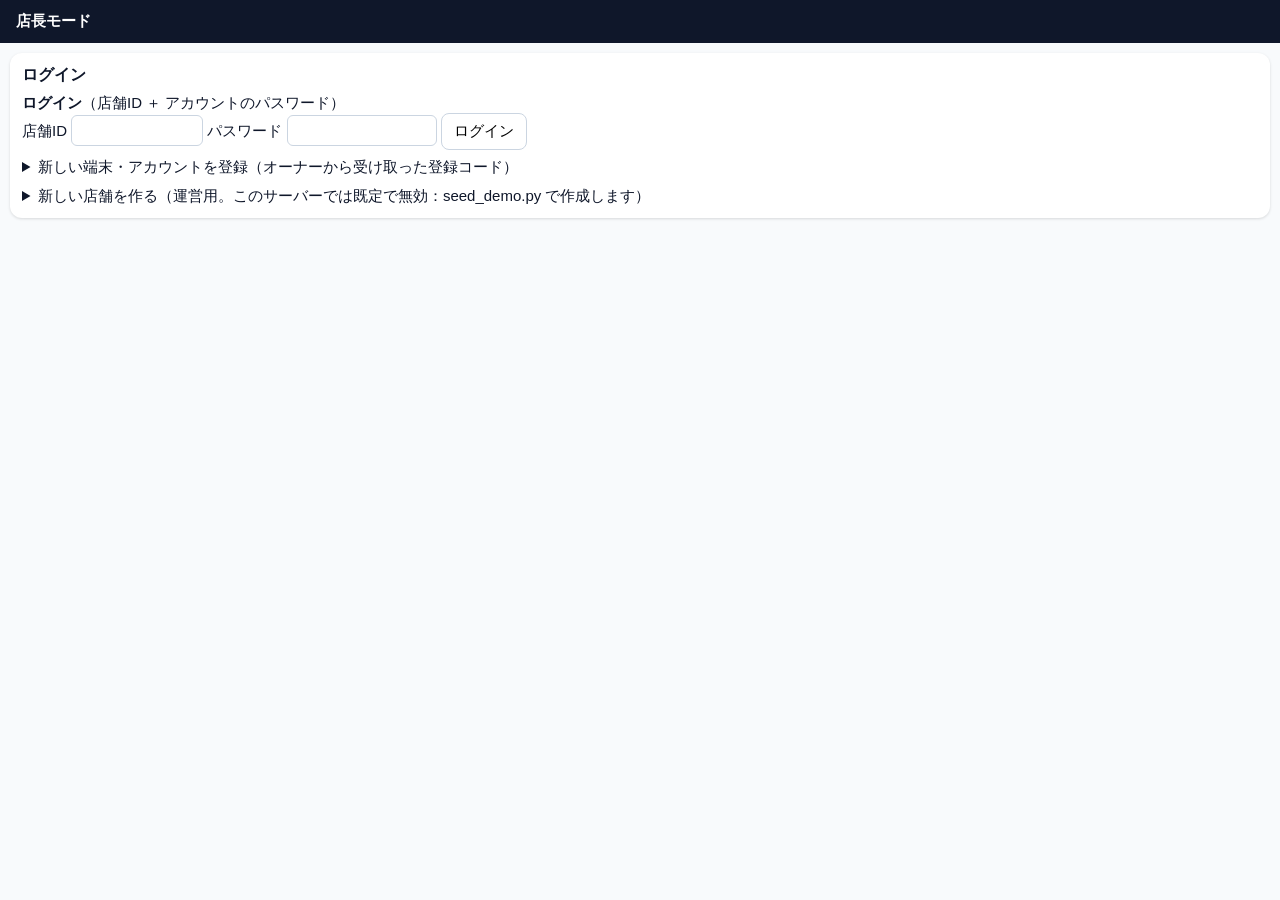
==== static/admin.html @ f58b1db8 "コモレ試作（ダミーデータのみ・Render用起動）" ====
<!doctype html><html lang="ja"><head><meta charset="utf-8"><meta name="viewport" content="width=device-width,initial-scale=1">
<title>店長モード</title>
<style>
body{margin:0;font-family:-apple-system,"Hiragino Sans","Noto Sans JP",sans-serif;background:#f8fafc;color:#0f172a;font-size:15px}
header{background:#0f172a;color:#fff;padding:12px 16px;display:flex;justify-content:space-between;align-items:center}
section{background:#fff;margin:10px;padding:12px;border-radius:12px;box-shadow:0 1px 3px #0002}
h2{font-size:16px;margin:0 0 8px}button{font-size:15px;padding:8px 12px;border-radius:8px;border:1px solid #cbd5e1;background:#fff}
button.pri{background:#16a34a;color:#fff;border:0}button.rec{background:#ef4444;color:#fff;border:0}
input,select,textarea{font-size:15px;padding:6px;border:1px solid #cbd5e1;border-radius:6px;max-width:100%}
table{border-collapse:collapse;width:100%;font-size:13px}td,th{border-bottom:1px solid #e2e8f0;padding:4px;text-align:left;vertical-align:top}
.tabs button{margin:2px}.hide{display:none}.muted{color:#64748b;font-size:12px}#confirm{background:#fef9c3;padding:10px;border-radius:8px;margin-top:8px}
</style></head><body>
<header><b>店長モード</b><span id="who"></span></header>
<section id="login">
  <h2>ログイン</h2><div id="authbox"></div>
  <details style="margin-top:10px"><summary>新しい店舗を作る（運営用。このサーバーでは既定で無効：seed_demo.py で作成します）</summary>
    店名 <input id="nname"> 店舗ID <input id="nslug" placeholder="英小文字" size="10"> 業種 <input id="ncat" size="8"> オーナーのパスワード(8文字以上) <input id="npw" type="password" size="14">
    <button onclick="createStore()">作成</button></details>
  <div id="lmsg" class="muted"></div>
</section>
<div id="app" class="hide">
  <div class="tabs" style="margin:10px"><button onclick="tab('voice')">音声で登録</button><button onclick="tab('data')">店舗情報</button><button onclick="tab('test')">回答テスト</button><button onclick="tab('logs')">会話・未回答</button><button onclick="tab('hist')">変更履歴</button><button onclick="tab('acct')">アカウント・端末（課金）</button><button onclick="tab('usage')">利用状況・上限</button>
    <a id="kiosk" target="_blank" style="margin-left:8px">接客画面を開く</a> <button onclick="logout()">ログアウト</button></div>
  <section id="t-voice"><h2>話して登録・変更</h2>
    <div class="muted">例:「うちは60分3,000円、90分4,500円。営業時間は朝5時まで」</div>
    <button id="vrec" class="pri" onclick="voiceRec()">🎤 話す</button> または <input id="vtext" size="30" placeholder="文字でも可"> <button onclick="voiceText()">送る</button>
    <div id="vtr" class="muted"></div>
    <div id="confirm" class="hide"><div id="ctext"></div><div id="cwarn" style="color:#b45309;font-weight:700;margin-top:6px"></div>
      <div id="cimp" class="hide" style="margin-top:8px;background:#fee2e2;padding:8px;border-radius:8px"><b>重要な変更です</b>（料金・営業時間・削除など）。声の「はい」だけでは保存しません。内容を確認し、パスワードを入力して承認してください。<br>
        パスワード <input id="apw" type="password" size="14" autocomplete="current-password"> <button class="pri" onclick="approve()">承認して保存</button></div>
      <div style="margin-top:8px"><button id="cyes" class="pri" onclick="confirmAns('はい')">はい（保存）</button> <button onclick="confirmAns('いいえ')">いいえ（取り消し）</button> <button id="crec" onclick="confirmVoice()">🎤 声で答える</button></div></div>
    <div id="vres"></div>
  </section>
  <section id="t-data" class="hide"><h2>店舗情報（手入力で修正）</h2><div id="tables"></div></section>
  <section id="t-test" class="hide"><h2>回答テスト（接客と同じ回答ロジック）</h2>
    <input id="tq" size="34" placeholder="90分いくら？"> <button class="pri" onclick="testAsk()">質問</button><div id="tres"></div>
    <h2 style="margin-top:12px">AIが見ている店舗データ</h2><div id="facts" class="muted"></div></section>
  <section id="t-logs" class="hide"><h2>会話ログ</h2><div id="stats"></div><div id="convs"></div></section>
  <section id="t-hist" class="hide"><h2>変更履歴・操作記録</h2><div id="hist"></div><h3 style="font-size:14px;margin-top:12px">操作の監査ログ（追記専用・改ざん検知つき。会話本文・パスワードは記録しません）</h3><div id="audit" class="muted"></div></section>
  <section id="t-usage" class="hide"><h2>API利用状況・上限（費用ガード）</h2><div id="usage"></div></section>
  <section id="t-acct" class="hide"><h2>アカウント・端末の管理（オーナー専用）</h2>
    <div id="bill" style="background:#ecfeff;padding:8px;border-radius:8px"></div>
    <h3 style="font-size:14px">登録コードの発行（1回だけ使える・期限付き）</h3>
    名前メモ <input id="clabel" size="10" placeholder="例: 山田"> 有効 <select id="cttl"><option value="15">15分</option><option value="60">1時間</option><option value="1440" selected>24時間</option></select>
    <button class="pri" onclick="issueCode()">コードを発行</button><div id="newcode"></div>
    <h3 style="font-size:14px">登録済みアカウント（安全管理用。料金とは無関係）</h3><div id="accts"></div>
    <h3 style="font-size:14px">発行した登録コード</h3><div id="codes"></div>
    <h3 style="font-size:14px">操作履歴</h3><div id="aev" class="muted"></div></section>
</div>
<script src="/static/common.js"></script>
<script>
const $ = id => document.getElementById(id); let ST = null, pending = null, opsHash = null;
const COLS = { hours: ['weekday(0=月..6=日)', 'open', 'close', 'closed', 'note'], special_hours: ['date_from', 'date_to', 'open', 'close', 'closed', 'note'], prices: ['name', 'amount_yen', 'note', 'valid_from', 'valid_to', 'weekdays'], menu: ['name', 'price_yen', 'category', 'note'], payments: ['method'], faqs: ['topic', 'answer'] };
const JA = { hours: '曜日別営業時間', special_hours: '臨時休業・特別営業', prices: '料金（期間限定は日付）', menu: 'メニュー', payments: '支払い方法', faqs: 'その他の案内' };
const esc = s => String(s ?? '').replace(/[&<>"]/g, c => ({ '&': '&amp;', '<': '&lt;', '>': '&gt;', '"': '&quot;' }[c]));
function onAuth(j) { if (j.account.role !== 'owner') { SK.post('/api/logout', {}); $('lmsg').innerHTML = `店員アカウントです。店舗情報の変更はオーナーのみ。<a href="/k/${j.store.slug}">接客画面</a>はこの端末でログイン済みなら使えます（再ログインが必要な場合あり）。`; return; } start(j.store, j.account); }
SK.authBox($('authbox'), { onDone: onAuth });
async function createStore() { try { await SK.post('/api/stores', { name: $('nname').value, slug: $('nslug').value.trim(), category: $('ncat').value, owner_password: $('npw').value }); $('lmsg').textContent = '作成しました。店舗IDとパスワードでログインしてください'; } catch (e) { $('lmsg').textContent = e.message; } }
async function logout() { await SK.post('/api/logout', {}); location.reload(); }
function start(s, acct) { ST = s; $('login').classList.add('hide'); $('app').classList.remove('hide'); $('who').textContent = s.name + ' / ' + (acct ? acct.name : ''); $('kiosk').href = '/k/' + s.slug + '?debug=1'; load(); }
function tab(t) { ['voice', 'data', 'test', 'logs', 'hist', 'acct', 'usage'].forEach(x => $('t-' + x).classList.toggle('hide', x !== t)); if (t === 'logs' || t === 'hist') loadLogs(); if (t === 'acct') loadAccts(); if (t === 'usage') loadUsage(); }
const ST_JA = { active: '有効', suspended: '停止中', deleted: '削除済み' }, CS_JA = { unused: '未使用', used: '使用済み', expired: '期限切れ', revoked: '無効化' };
async function loadAccts() {
  const d = await SK.get('/api/admin/accounts'), b = d.plan;
  $('bill').innerHTML = `プラン <b>${b.plan}</b>（会話${b.included_minutes}分/月・店舗共通枠）<br><span class="muted">${esc(b.note)}</span>`;
  $('accts').innerHTML = '<table><tr><th>名前</th><th>種別</th><th>状態</th><th>端末</th><th>ログイン中</th><th>最終操作</th><th>会話数</th><th>操作</th></tr>' + d.accounts.filter(a => a.status !== 'deleted').map(a => `<tr><td>${esc(a.name)}</td><td>${a.role === 'owner' ? 'オーナー' : '店員'}</td><td>${ST_JA[a.status]}${a.needs_rebind ? '（再登録待ち）' : ''}</td><td class="muted">${esc(a.device_label || (a.device_bound ? '登録済' : '—'))}</td><td>${a.online ? '●' : ''}</td><td class="muted">${a.last_seen || ''}</td><td>${a.conversations}</td><td>${a.role === 'owner' ? '' : `${a.status === 'active' ? `<button onclick="ctl(${a.id},'suspend')">停止</button>` : `<button onclick="ctl(${a.id},'resume')">再開</button>`}<button onclick="ctl(${a.id},'kick')">強制ログアウト</button><button onclick="reissue(${a.id})">再発行</button><button onclick="delAcct(${a.id})">削除（失効）</button>`}</td></tr>`).join('') + '</table>';
  $('codes').innerHTML = '<table><tr><th>種別</th><th>メモ</th><th>状態</th><th>期限</th><th></th></tr>' + d.codes.map(c => `<tr><td>${c.kind === 'rebind' ? '再発行' : '新規'}</td><td>${esc(c.label)}</td><td>${CS_JA[c.state]}</td><td class="muted">${c.expires_at}</td><td>${c.state === 'unused' ? `<button onclick="revokeCode(${c.id})">無効化</button>` : ''}</td></tr>`).join('') + '</table><div class="muted">登録コード本体は発行時の1回しか表示されません（DBにはハッシュのみ）。</div>';
  $('aev').innerHTML = d.events.map(e => `${e.ts_iso} #${e.account_id ?? '-'} ${e.event} ${esc(e.detail)}`).join('<br>');
}
function showCode(r) { $('newcode').innerHTML = `<div style="background:#fef9c3;padding:8px;border-radius:8px;margin-top:6px">登録コード <b style="font-size:24px;letter-spacing:3px">${r.code}</b>　有効期限 ${r.expires_at}（1回使うと無効）<br><span class="muted">今しか表示されません。相手に伝えたら閉じてください。相手は「新しい端末・アカウントを登録」に店舗IDとこのコードを入力します。</span></div>`; }
async function issueCode() { try { showCode(await SK.post('/api/admin/codes', { label: $('clabel').value, ttl_min: +$('cttl').value })); loadAccts(); } catch (e) { alert(e.message); } }
async function ctl(id, a) { try { await withReauth(() => SK.post(`/api/admin/accounts/${id}/${a}`, {})); loadAccts(); } catch (e) { alert(e.message); } }
async function delAcct(id) { if (confirm('削除（失効）します。ログインできなくなります。')) ctl(id, 'delete'); }
async function reissue(id) { if (confirm('旧パスワード・旧端末・ログイン中の状態を直ちに無効にして、新しい登録コードを発行します。')) { try { showCode(await withReauth(() => SK.post(`/api/admin/accounts/${id}/reissue`, {}))); loadAccts(); } catch (e) { alert(e.message); } } }
async function revokeCode(id) { await SK.post(`/api/admin/codes/${id}/revoke`, {}); loadAccts(); }
// 再認証（パスワード再入力）が必要な操作は、入力を求めてから自動で再実行する
async function withReauth(fn) {
  try { return await fn(); } catch (e) {
    if (e.code !== 'reauth_required') throw e;
    const pw = prompt('重要な操作です。パスワードを再入力してください（5分間有効）'); if (!pw) throw e;
    await SK.post('/api/admin/reauth', { password: pw }); return await fn();
  }
}
const LV = { L0: ['通常', '#16a34a'], L1: ['警告（80%超）', '#d97706'], L2: ['縮退中（この店舗のAI音声は停止。カード表示のみ）', '#dc2626'], L3: ['全体縮退（AI音声は利用できません）', '#dc2626'] };
const bar = (u, unit = '') => `<div style="background:#e2e8f0;border-radius:6px;height:10px;width:220px;display:inline-block;vertical-align:middle"><div style="background:${u.pct >= 100 ? '#dc2626' : u.pct >= 80 ? '#d97706' : '#16a34a'};height:10px;border-radius:6px;width:${Math.min(100, u.pct || 0)}%"></div></div> ${u.used}${unit} / ${u.cap}${unit}（${u.pct}%）`;
async function loadUsage() {
  const d = await SK.get('/api/admin/usage'), lv = LV[d.level.level], t = d.today, m = d.month;
  $('usage').innerHTML = `<div style="background:${lv[1]};color:#fff;padding:8px;border-radius:8px">状態 ${d.level.level}：${lv[0]}${d.level.until ? '／再開 ' + d.level.until : ''}${d.level.reason ? '（' + esc(d.level.reason) + '）' : ''}</div>
  <h3 style="font-size:14px">今日（${t.resets_at} にリセット）</h3>会話数 ${bar(t.conversations)}<br>会話時間 ${bar(t.minutes, '分')}<br>API原価 ${bar(t.cost_yen, '円')}<br>音声登録の回数 ${bar(t.owner_voice)}
  <h3 style="font-size:14px">今月（${m.resets_at} にリセット）</h3>会話数 ${m.conversations.used}件<br>会話時間 ${bar(m.minutes, '分')}<br>API原価 ${bar(m.cost_yen, '円')}
  <h3 style="font-size:14px">その他</h3>平均応答（サーバー側）${d.avg_latency_ms ?? '—'}ms／直近のAPIエラー率 ${d.error_rate_recent ?? '—'}／今月の未回答 ${d.unanswered_this_month}件
  <h3 style="font-size:14px">直近の警告・上限到達</h3>${d.warnings.length ? d.warnings.map(w => `${w.ts} ${esc(w.event)} ${esc(w.detail)}`).join('<br>') : '（なし）'}
  <div class="muted" style="margin-top:8px">${esc(d.note)} 上限はプランで決まり、アカウントや端末を増やしても増えません。上限の変更は運営のみです。上限に達するとAI音声は止まり、営業時間・料金などの文字表示とスタッフ呼び出しに切り替わります（手入力の登録はいつでも可能）。</div>`;
}
async function load() {
  const d = await SK.get('/api/admin/store');
  $('facts').innerHTML = d.facts.map(f => `[${f.id}] ${esc(f.text)}`).join('<br>');
  window.CONFLICTS = d.conflicts || [];
  $('tables').innerHTML = Object.keys(COLS).map(t => {
    const cols = COLS[t].map(c => c.split('(')[0]);
    return `<h3 style="font-size:14px">${JA[t]}</h3><table><tr>${COLS[t].map(c => `<th>${c}</th>`).join('')}<th>更新日</th><th></th></tr>` +
      d[t].map(r => `<tr>${cols.map(c => `<td><input data-t="${t}" data-id="${r.id}" data-c="${c}" value="${esc(r[c])}" size="8"></td>`).join('')}<td class="muted">${esc(r.updated_at)}</td><td><button onclick="saveRow('${t}',${r.id})">保存</button><button onclick="delRow('${t}',${r.id})">削除</button></td></tr>`).join('') +
      `<tr>${cols.map(c => `<td><input data-t="${t}" data-id="new" data-c="${c}" size="8"></td>`).join('')}<td></td><td><button onclick="saveRow('${t}','new')">追加</button></td></tr></table>`;
  }).join('');
  $('tables').insertAdjacentHTML('afterbegin', CONFLICTS.length ? `<div style="background:#fee2e2;padding:8px;border-radius:8px;margin-bottom:8px"><b>登録内容に食い違いがあります（接客AIはこの項目を案内せず「スタッフにご確認ください」と答えます）</b><br>${CONFLICTS.map(esc).join('<br>')}</div>` : '');
}
function rowVals(t, id) { const v = {}; document.querySelectorAll(`input[data-t="${t}"][data-id="${id}"]`).forEach(i => { let x = i.value.trim(); v[i.dataset.c] = x === '' ? null : (/^(weekday|amount_yen|price_yen|closed)$/.test(i.dataset.c) ? +x : x); }); return v; }
async function saveRow(t, id) { try { const r = await withReauth(() => SK.post('/api/admin/crud', { table: t, action: id === 'new' ? 'add' : 'update', id: id === 'new' ? null : id, values: rowVals(t, id) })); if (r.conflicts && r.conflicts.length) alert('保存しました。ただし次の食い違いがあります（接客では案内されません）:\n' + r.conflicts.join('\n')); load(); } catch (e) { alert(e.message); } }
async function delRow(t, id) { if (!confirm('削除しますか？')) return; try { await withReauth(() => SK.post('/api/admin/crud', { table: t, action: 'delete', id })); load(); } catch (e) { alert(e.message); } }
async function showProposal(j) {
  $('vtr').textContent = '聞き取り: ' + j.transcript + (j.asr ? ` （認識 ${j.asr.ms}ms）` : '') + ` / 合計 ${j.total_ms}ms`;
  $('ctext').textContent = j.confirm_text; $('vres').textContent = j.rejected.length ? '除外: ' + j.rejected.join(' / ') : '';
  pending = j.pending_id; opsHash = j.ops_hash; $('confirm').classList.toggle('hide', !pending); $('cimp').classList.toggle('hide', !j.important); $('apw').value = '';
  $('cwarn').textContent = (j.warnings || []).length ? '⚠ 食い違い: ' + j.warnings.join(' / ') : '';
  if (pending) await SK.playPcmStream('/api/admin/say', { pending_id: pending });
}
async function voiceRec() { $('vrec').className = 'rec'; $('vrec').textContent = '聞いています（タップで終了）'; $('vrec').onclick = () => SK.stopRec(); const r = await SK.record({ maxMs: 30000, silenceMs: 1500 }); $('vrec').className = 'pri'; $('vrec').textContent = '🎤 話す'; $('vrec').onclick = voiceRec; $('vtr').textContent = '解析中…'; try { showProposal(await SK.post('/api/admin/voice', { audio_b64: r.b64, mime: r.mime })); } catch (e) { $('vtr').textContent = e.message; } }
async function voiceText() { SK.ensureCtx(); $('vtr').textContent = '解析中…'; try { showProposal(await SK.post('/api/admin/voice', { text: $('vtext').value })); } catch (e) { $('vtr').textContent = e.message; } }
async function finish(j) { $('vres').textContent = `${j.message}` + (j.transcript ? `（返答: ${j.transcript}）` : ''); if (j.result !== 'reask' && j.result !== 'needs_screen_approval') { $('confirm').classList.add('hide'); pending = null; load(); } await SK.playPcmStream('/api/admin/say', { fixed: j.message }).catch(() => {}); }
async function approve() { if (!pending) return; try { finish(await SK.post('/api/admin/approve', { pending_id: pending, ops_hash: opsHash, password: $('apw').value })); } catch (e) { $('vres').textContent = e.message; } }
async function confirmAns(t) { if (!pending) return; finish(await SK.post('/api/admin/confirm', { pending_id: pending, text: t })); }
async function confirmVoice() { const r = await SK.record({ maxMs: 6000 }); finish(await SK.post('/api/admin/confirm', { pending_id: pending, audio_b64: r.b64, mime: r.mime })); }
async function testAsk() { const j = await SK.post('/api/admin/test_ask', { text: $('tq').value }); if (j.degraded) { $('tres').innerHTML = `<b>縮退中：${esc(j.message)}</b>`; return; }
  $('tres').innerHTML = `<b>${esc(j.answer)}</b> <span class="muted">${j.status} ${esc(j.reason)} 根拠:${j.fact_ids.join(',')} LLM ${j.timings.llm_ms}ms $${j.cost_usd.toFixed(6)}</span>`; }
async function loadLogs() {
  const d = await SK.get('/api/admin/logs');
  $('stats').innerHTML = `接客 ${d.stats.n || 0}件 / 未回答 ${d.stats.unanswered || 0}件 / API原価 $${(d.stats.cost || 0).toFixed(5)} / スタッフ呼び出し ${d.stats.staff_calls || 0}件`;
  $('convs').innerHTML = '<table><tr><th>日時</th><th>種別</th><th>未回答の質問（個人情報除去済・30日で自動消去）</th><th>状態</th><th>遅延</th></tr>' + d.conversations.map(c => { const t = JSON.parse(c.timings_json || '{}'); return `<tr style="${c.status.startsWith('answered') ? '' : 'background:#fee2e2'}"><td>${c.ts}</td><td>${c.mode}</td><td>${esc(c.question)}</td><td>${esc(c.status)}</td><td>${t.first_audio_ms || t.server_ask_ms || ''}ms</td></tr>`; }).join('') + '</table>';
  $('hist').innerHTML = '<table><tr><th>日時</th><th>経路</th><th>操作</th><th>前</th><th>後</th></tr>' + d.history.map(h => `<tr><td>${h.ts}</td><td>${h.source}</td><td>${h.table_name} ${h.action}</td><td class="muted">${esc(h.before_json)}</td><td class="muted">${esc(h.after_json)}</td></tr>`).join('') + '</table>';
  const a = await SK.get('/api/admin/audit'); $('audit').innerHTML = `連鎖検証: ${a.chain_ok ? '正常' : '<b style="color:#dc2626">異常（改ざんの疑い）</b>'}<br>` + a.events.map(e => `${e.ts} #${e.account_id ?? '-'} ${esc(e.event)} ${esc(e.detail)}`).join('<br>');
}
SK.get('/api/me').then(j => j.account.role === 'owner' && start(j.store, j.account)).catch(() => {});
</script></body></html>
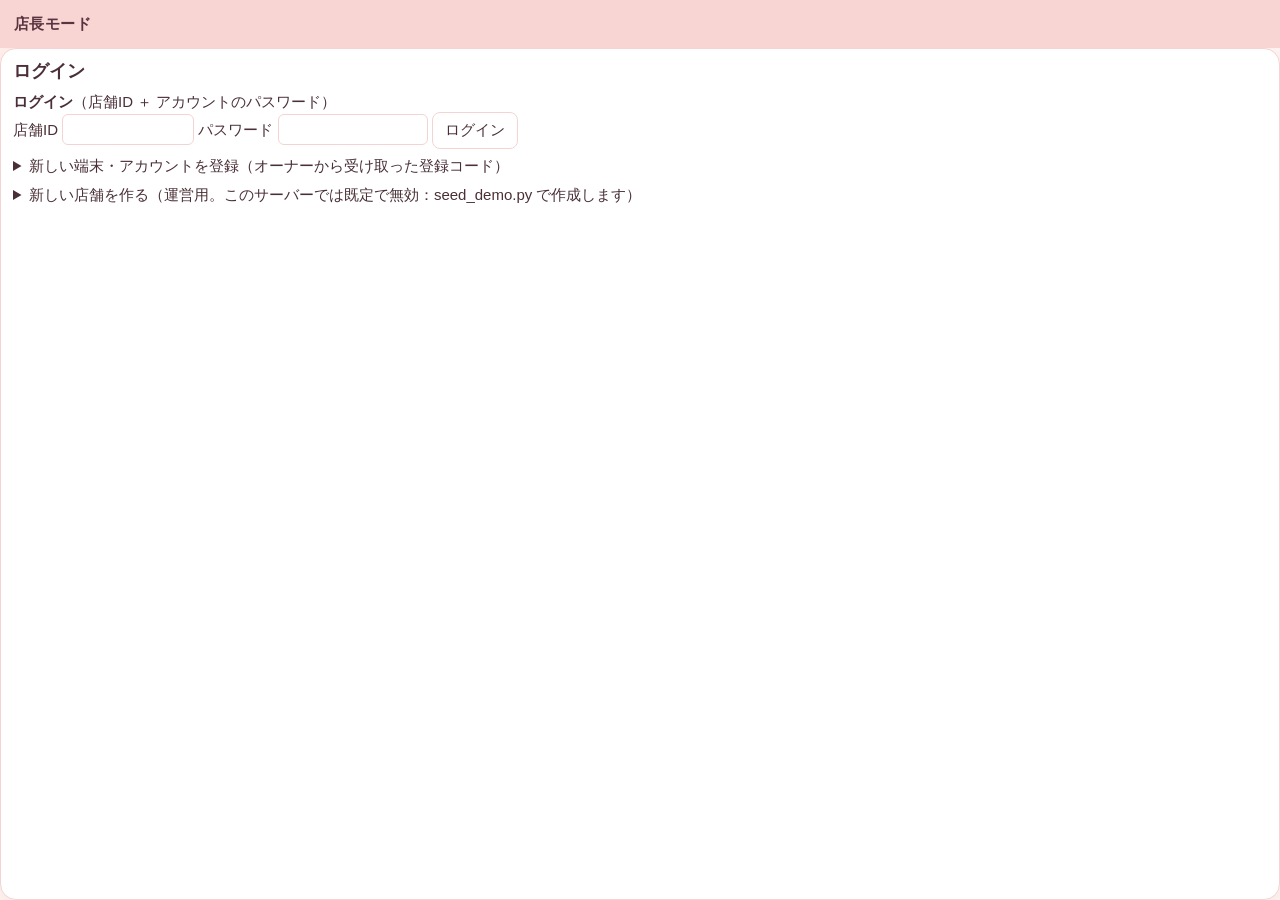
==== commit 3b27b33b: "見た目: 桜ミルクティー・ミントクリーム・ダークローズの3テーマを店ごとに選べるようにする。接客と管理を共通の1画面レイアウトにし、終了画面は短い一文と「最初からはじめる」のまま。" ====
--- a/static/admin.html
+++ b/static/admin.html
@@ -1,16 +1,8 @@
-<!doctype html><html lang="ja"><head><meta charset="utf-8"><meta name="viewport" content="width=device-width,initial-scale=1">
+<!doctype html><html lang="ja" data-theme="sakura"><head><meta charset="utf-8"><meta name="viewport" content="width=device-width,initial-scale=1">
 <title>店長モード</title>
-<style>
-body{margin:0;font-family:-apple-system,"Hiragino Sans","Noto Sans JP",sans-serif;background:#f8fafc;color:#0f172a;font-size:15px}
-header{background:#0f172a;color:#fff;padding:12px 16px;display:flex;justify-content:space-between;align-items:center}
-section{background:#fff;margin:10px;padding:12px;border-radius:12px;box-shadow:0 1px 3px #0002}
-h2{font-size:16px;margin:0 0 8px}button{font-size:15px;padding:8px 12px;border-radius:8px;border:1px solid #cbd5e1;background:#fff}
-button.pri{background:#16a34a;color:#fff;border:0}button.rec{background:#ef4444;color:#fff;border:0}
-input,select,textarea{font-size:15px;padding:6px;border:1px solid #cbd5e1;border-radius:6px;max-width:100%}
-table{border-collapse:collapse;width:100%;font-size:13px}td,th{border-bottom:1px solid #e2e8f0;padding:4px;text-align:left;vertical-align:top}
-.tabs button{margin:2px}.hide{display:none}.muted{color:#64748b;font-size:12px}#confirm{background:#fef9c3;padding:10px;border-radius:8px;margin-top:8px}
-</style></head><body>
-<header><b>店長モード</b><span id="who"></span></header>
+<link rel="stylesheet" href="/static/themes.css">
+<link rel="stylesheet" href="/static/layout.css"></head><body>
+<header class="a-header"><b>店長モード</b><span id="who" class="who"></span></header>
 <section id="login">
   <h2>ログイン</h2><div id="authbox"></div>
   <details style="margin-top:10px"><summary>新しい店舗を作る（運営用。このサーバーでは既定で無効：seed_demo.py で作成します）</summary>
@@ -19,9 +11,29 @@
   <div id="lmsg" class="muted"></div>
 </section>
 <div id="app" class="hide">
-  <div class="tabs" style="margin:10px"><button onclick="tab('voice')">音声で登録</button><button onclick="tab('data')">店舗情報</button><button onclick="tab('test')">回答テスト</button><button onclick="tab('logs')">会話・未回答</button><button onclick="tab('hist')">変更履歴</button><button onclick="tab('acct')">アカウント・端末（課金）</button><button onclick="tab('usage')">利用状況・上限</button>
-    <a id="kiosk" target="_blank" style="margin-left:8px">接客画面を開く</a> <button onclick="logout()">ログアウト</button></div>
-  <section id="t-voice"><h2>話して登録・変更</h2>
+  <div class="a-body">
+  <section id="t-q"><div id="growth"></div></section>
+  <section id="t-q2"><h2>お客様の質問 <span class="muted" id="qupd"></span></h2>
+    <div class="muted">同じ内容の質問はまとめて件数で表示します。全部を確認する必要はありません。「未回答」と「要確認」だけ見てください（5秒ごとに自動更新）。</div>
+    <div class="qtabs" style="margin:8px 0"><button data-s="unanswered" onclick="qtab('unanswered')">未回答 <span id="c-unanswered">0</span></button><button data-s="review" onclick="qtab('review')">要確認 <span id="c-review">0</span></button><button data-s="answered" onclick="qtab('answered')">回答済み <span id="c-answered">0</span></button></div>
+    <div id="qhelp" class="muted"></div><div id="qlist"></div></section>
+  <section id="t-cards" class="hide"><h2>確認カード（承認するまでお客様への回答には使いません）</h2>
+    <div class="pager" id="pager" style="display:none"><button type="button" class="navbtn" onclick="cardNav(-1)">前</button><span class="pos" id="cardpos">1/1</span><button type="button" class="navbtn" onclick="cardNav(1)">次</button></div>
+    <details style="margin-bottom:8px"><summary><b>カードを作る（文字・区分・写真）</b></summary>
+    <div style="margin-bottom:8px">変更を伝える（例:「今日からハイボール700円」「12月1日から日曜も営業 18時〜23時」）<br>
+      <input id="chg" size="34" placeholder="文字で入力、または🎤"> <button id="chgmic" onclick="stt($('chg'), this)">🎤</button> <button class="pri" onclick="sendChange()">カードを作る</button>
+      <div class="muted">🎤 はブラウザ標準の音声入力（無料）です。話した内容は文字になって入力欄に入り、送る前に直せます。</div><div id="chgmsg" class="muted"></div></div>
+    <details style="margin-bottom:8px"><summary><b>料金の区分（二重価格）を追加・編集</b></summary>
+      <div class="muted">例：予約経路で料金が違う店。区分があると、料金を聞かれたときにAIが先に「どちらでのご予約ですか？」と1回だけ聞き返します。区分ごとの料金は「変更を伝える」欄で（例:「Klook経由のテーブル席Aプランは4,500円」）。</div>
+      区分名 <input id="tiername" size="16" placeholder="Japan Ticket/Klook"> お客様の言い方 <input id="tieral" size="22" placeholder="klook, ジャパンチケット"> <button class="pri" onclick="proposeTier()">確認カードを作る</button>
+      <div id="tiers" class="muted"></div></details>
+    <details style="margin-bottom:8px" id="photobox"><summary><b>📷 写真から取り込む（メニュー表・料金表・貼り紙）</b></summary>
+      <div class="muted">写真の文字をAIが読み取り、全部の項目を確認カードにします。<b>承認するまでお客様への回答には使いません。</b>営業時間・営業日・支払い方法は1件ずつ「要確認」になります。写真そのものは保存しません。</div>
+      <input type="file" id="photo" accept="image/*" capture="environment"> <button class="pri" onclick="sendPhoto()">読み取ってカードを作る</button>
+      <div id="photomsg" class="muted"></div></details>
+    </details>
+    <div id="cardlist"></div><h3 style="font-size:14px">開始日を待っている変更</h3><div id="schedlist" class="muted"></div></section>
+  <section id="t-voice" class="hide"><h2>話して登録・変更</h2>
     <div class="muted">例:「うちは60分3,000円、90分4,500円。営業時間は朝5時まで」</div>
     <button id="vrec" class="pri" onclick="voiceRec()">🎤 話す</button> または <input id="vtext" size="30" placeholder="文字でも可"> <button onclick="voiceText()">送る</button>
     <div id="vtr" class="muted"></div>
@@ -46,19 +58,75 @@
     <h3 style="font-size:14px">登録済みアカウント（安全管理用。料金とは無関係）</h3><div id="accts"></div>
     <h3 style="font-size:14px">発行した登録コード</h3><div id="codes"></div>
     <h3 style="font-size:14px">操作履歴</h3><div id="aev" class="muted"></div></section>
+  <section id="t-more" class="hide">
+    <h2>画面のテーマ</h2>
+    <div class="muted" style="margin-bottom:8px">このお店の接客画面と管理画面に使います。店ごとに保存されます（既定は桜ミルクティー）。</div>
+    <div id="theme-list"></div>
+    <div id="thememsg" class="muted"></div>
+    <div class="more-links">
+      <button type="button" onclick="tab('voice')">音声で登録</button>
+      <button type="button" onclick="tab('test')">回答テスト</button>
+      <button type="button" onclick="tab('logs')">会話・未回答</button>
+      <button type="button" onclick="tab('hist')">変更履歴</button>
+      <button type="button" onclick="tab('acct')">アカウント・端末</button>
+      <button type="button" onclick="tab('usage')">利用状況・上限</button>
+      <a id="kiosk" target="_blank">接客画面を開く</a>
+      <button type="button" onclick="logout()">ログアウト</button>
+    </div>
+  </section>
+  </div>
+  <nav class="tabbar">
+    <button type="button" class="tab on" data-t="home" onclick="tab('home')"><span class="ico">⌂</span>ホーム</button>
+    <button type="button" class="tab" data-t="cards" onclick="tab('cards')"><span class="ico">☑</span>確認<span id="ncards" class="cnt">0</span></button>
+    <button type="button" class="tab" data-t="q" onclick="tab('q')"><span class="ico">?</span>質問</button>
+    <button type="button" class="tab" data-t="data" onclick="tab('data')"><span class="ico">店</span>お店</button>
+    <button type="button" class="tab" data-t="more" onclick="tab('more')"><span class="ico">…</span>その他</button>
+  </nav>
 </div>
 <script src="/static/common.js"></script>
 <script>
 const $ = id => document.getElementById(id); let ST = null, pending = null, opsHash = null;
-const COLS = { hours: ['weekday(0=月..6=日)', 'open', 'close', 'closed', 'note'], special_hours: ['date_from', 'date_to', 'open', 'close', 'closed', 'note'], prices: ['name', 'amount_yen', 'note', 'valid_from', 'valid_to', 'weekdays'], menu: ['name', 'price_yen', 'category', 'note'], payments: ['method'], faqs: ['topic', 'answer'] };
-const JA = { hours: '曜日別営業時間', special_hours: '臨時休業・特別営業', prices: '料金（期間限定は日付）', menu: 'メニュー', payments: '支払い方法', faqs: 'その他の案内' };
+const COLS = { hours: ['weekday(0=月..6=日)', 'open', 'close', 'closed', 'note', 'open2(2枠目の開店)', 'close2(2枠目の閉店)'], special_hours: ['date_from', 'date_to', 'open', 'close', 'closed', 'note'], prices: ['name', 'amount_yen', 'note', 'valid_from', 'valid_to', 'weekdays', 'tier(料金の区分。空＝全区分共通)'], menu: ['name', 'price_yen', 'category', 'note'], payments: ['method'], faqs: ['topic', 'answer'], profile: ['slot(一人客/女性一人/デート/子連れ/団体/誕生日・記念日/おすすめ/混む時間/外国語対応)', 'answer'], price_tiers: ['name', 'aliases(お客様の言い方。カンマ区切り)'] };
+const JA = { hours: '曜日別営業時間', special_hours: '臨時休業・特別営業', prices: '料金（期間限定は日付）', menu: 'メニュー', payments: '支払い方法', faqs: 'その他の案内', profile: '店のキャラ（一人客・デート・おすすめ等）', price_tiers: '料金の区分（二重価格：例 予約経路 Japan Ticket/Klook とそれ以外）' };
 const esc = s => String(s ?? '').replace(/[&<>"]/g, c => ({ '&': '&amp;', '<': '&lt;', '>': '&gt;', '"': '&quot;' }[c]));
 function onAuth(j) { if (j.account.role !== 'owner') { SK.post('/api/logout', {}); $('lmsg').innerHTML = `店員アカウントです。店舗情報の変更はオーナーのみ。<a href="/k/${j.store.slug}">接客画面</a>はこの端末でログイン済みなら使えます（再ログインが必要な場合あり）。`; return; } start(j.store, j.account); }
 SK.authBox($('authbox'), { onDone: onAuth });
 async function createStore() { try { await SK.post('/api/stores', { name: $('nname').value, slug: $('nslug').value.trim(), category: $('ncat').value, owner_password: $('npw').value }); $('lmsg').textContent = '作成しました。店舗IDとパスワードでログインしてください'; } catch (e) { $('lmsg').textContent = e.message; } }
 async function logout() { await SK.post('/api/logout', {}); location.reload(); }
-function start(s, acct) { ST = s; $('login').classList.add('hide'); $('app').classList.remove('hide'); $('who').textContent = s.name + ' / ' + (acct ? acct.name : ''); $('kiosk').href = '/k/' + s.slug + '?debug=1'; load(); }
-function tab(t) { ['voice', 'data', 'test', 'logs', 'hist', 'acct', 'usage'].forEach(x => $('t-' + x).classList.toggle('hide', x !== t)); if (t === 'logs' || t === 'hist') loadLogs(); if (t === 'acct') loadAccts(); if (t === 'usage') loadUsage(); }
+function applyTheme(th) { document.documentElement.dataset.theme = (th === 'mint' || th === 'dark') ? th : 'sakura'; }
+const THEME_META = {
+  sakura: { name: '桜ミルクティー', desc: '淡い桜色とクリーム', bg: '#FFF5F2', ac: '#E07A8A' },
+  mint: { name: 'ミントクリーム', desc: 'ミントと水色のパステル', bg: '#F2FAF7', ac: '#5AA896' },
+  dark: { name: 'ダークローズ', desc: 'チャコールにローズを差し色', bg: '#141014', ac: '#E07A8A' }
+};
+function renderThemePicker(cur) {
+  cur = THEME_META[cur] ? cur : 'sakura';
+  $('theme-list').innerHTML = Object.keys(THEME_META).map(k => {
+    const m = THEME_META[k], on = k === cur;
+    return `<button type="button" class="theme-opt${on ? ' sel' : ''}" onclick="saveTheme('${k}')"><span class="swatch" style="background:${m.bg}"><span style="background:${m.ac}"></span></span><span><b>${m.name}</b><p>${m.desc}</p></span><span class="radio"></span></button>`;
+  }).join('');
+}
+async function saveTheme(k) {
+  try {
+    const r = await SK.post('/api/admin/theme', { theme: k });
+    applyTheme(r.theme); renderThemePicker(r.theme);
+    $('thememsg').textContent = '保存しました（このお店の接客画面にもすぐ反映されます）。';
+  } catch (e) { $('thememsg').textContent = e.message; }
+}
+function start(s, acct) { ST = s; $('login').classList.add('hide'); $('app').classList.remove('hide'); $('who').textContent = s.name + ' / ' + (acct ? acct.name : ''); $('kiosk').href = '/k/' + s.slug + '?debug=1'; load(); tab('home'); loadCardCount(); setInterval(poll, 5000); }
+const MAIN_OF = { home:'home', q:'q', cards:'cards', data:'data', more:'more', voice:'more', test:'more', logs:'more', hist:'more', acct:'more', usage:'more' };
+function tab(t) {
+  ['q', 'q2', 'cards', 'voice', 'data', 'test', 'logs', 'hist', 'acct', 'usage', 'more'].forEach(x => { const el = $('t-' + x); if (el) el.classList.toggle('hide', x !== t); });
+  CUR = t;
+  document.querySelectorAll('.tabbar .tab').forEach(b => b.classList.toggle('on', b.dataset.t === (MAIN_OF[t] || t)));
+  if (t === 'home') { loadGrowth(); const g = $('t-q'); if (g) g.classList.remove('hide'); }
+  if (t === 'q') loadQ();
+  if (t === 'cards') loadCards();
+  if (t === 'logs' || t === 'hist') loadLogs();
+  if (t === 'acct') loadAccts();
+  if (t === 'usage') loadUsage();
+  if (t === 'more') { renderThemePicker(document.documentElement.dataset.theme); }
+}
 const ST_JA = { active: '有効', suspended: '停止中', deleted: '削除済み' }, CS_JA = { unused: '未使用', used: '使用済み', expired: '期限切れ', revoked: '無効化' };
 async function loadAccts() {
   const d = await SK.get('/api/admin/accounts'), b = d.plan;
@@ -94,12 +162,13 @@
 }
 async function load() {
   const d = await SK.get('/api/admin/store');
+  applyTheme(d.store && d.store.theme);
   $('facts').innerHTML = d.facts.map(f => `[${f.id}] ${esc(f.text)}`).join('<br>');
   window.CONFLICTS = d.conflicts || [];
   $('tables').innerHTML = Object.keys(COLS).map(t => {
     const cols = COLS[t].map(c => c.split('(')[0]);
     return `<h3 style="font-size:14px">${JA[t]}</h3><table><tr>${COLS[t].map(c => `<th>${c}</th>`).join('')}<th>更新日</th><th></th></tr>` +
-      d[t].map(r => `<tr>${cols.map(c => `<td><input data-t="${t}" data-id="${r.id}" data-c="${c}" value="${esc(r[c])}" size="8"></td>`).join('')}<td class="muted">${esc(r.updated_at)}</td><td><button onclick="saveRow('${t}',${r.id})">保存</button><button onclick="delRow('${t}',${r.id})">削除</button></td></tr>`).join('') +
+      d[t].map(r => { const sr = (d.sources || {})[t + ':' + r.id]; return `<tr>${cols.map(c => `<td><input data-t="${t}" data-id="${r.id}" data-c="${c}" value="${esc(r[c])}" size="8"></td>`).join('')}<td class="muted">${esc(r.updated_at)}${sr ? '<br>出典 ' + esc(sr.url) + '（' + esc((sr.fetched_at || '').slice(0, 10)) + ' 取得）' : ''}</td><td><button onclick="saveRow('${t}',${r.id})">保存</button><button onclick="delRow('${t}',${r.id})">削除</button></td></tr>`; }).join('') +
       `<tr>${cols.map(c => `<td><input data-t="${t}" data-id="new" data-c="${c}" size="8"></td>`).join('')}<td></td><td><button onclick="saveRow('${t}','new')">追加</button></td></tr></table>`;
   }).join('');
   $('tables').insertAdjacentHTML('afterbegin', CONFLICTS.length ? `<div style="background:#fee2e2;padding:8px;border-radius:8px;margin-bottom:8px"><b>登録内容に食い違いがあります（接客AIはこの項目を案内せず「スタッフにご確認ください」と答えます）</b><br>${CONFLICTS.map(esc).join('<br>')}</div>` : '');
@@ -129,5 +198,140 @@
   $('hist').innerHTML = '<table><tr><th>日時</th><th>経路</th><th>操作</th><th>前</th><th>後</th></tr>' + d.history.map(h => `<tr><td>${h.ts}</td><td>${h.source}</td><td>${h.table_name} ${h.action}</td><td class="muted">${esc(h.before_json)}</td><td class="muted">${esc(h.after_json)}</td></tr>`).join('') + '</table>';
   const a = await SK.get('/api/admin/audit'); $('audit').innerHTML = `連鎖検証: ${a.chain_ok ? '正常' : '<b style="color:#dc2626">異常（改ざんの疑い）</b>'}<br>` + a.events.map(e => `${e.ts} #${e.account_id ?? '-'} ${esc(e.event)} ${esc(e.detail)}`).join('<br>');
 }
+// ================= 区切りC：お客様の質問・確認カード・成長カード =================
+let CUR = 'q', QS = 'unanswered', QDATA = null, OPEN = {};
+const ST_TXT = { unanswered: '未回答', review: '要確認', answered: '回答済み' };
+const HELP = { unanswered: 'AIが答えられなかった質問です。「返答案」を開いて、選ぶ・ひとこと答える・話すのどれかで答えてください。承認すると、次のお客様から答えられるようになります（過去の回答は変わりません）。', review: 'AIが一部だけ答えた、または別のAIのチェックで「登録にない言い切り」の疑いがある質問です。AIの回答で良ければ「このままでOK」、違えば直してください。', answered: '見るだけで大丈夫です。件数と品質（一部回答・注意の数）を表示しています。' };
+function poll() { if (CUR === 'q' && !(document.activeElement && document.activeElement.closest && document.activeElement.closest('#qlist'))) loadQ(); loadCardCount(); }
+function qtab(s) { QS = s; renderQ(); }
+async function loadQ() {
+  try { QDATA = await SK.get('/api/admin/questions'); } catch (e) { return; }
+  ['unanswered', 'review', 'answered'].forEach(k => $('c-' + k).textContent = QDATA.counts[k]);
+  $('qupd').textContent = '更新 ' + new Date().toLocaleTimeString('ja-JP', { timeZone: 'Asia/Tokyo' }); renderQ(); loadGrowth();
+}
+function renderQ() {
+  document.querySelectorAll('.qtabs button').forEach(b => b.classList.toggle('on', b.dataset.s === QS)); $('qhelp').textContent = HELP[QS];
+  const gs = (QDATA ? QDATA.groups : []).filter(g => g.state === QS);
+  $('qlist').innerHTML = gs.length ? gs.map(qCard).join('') : `<div class="muted" style="padding:12px">${QS === 'answered' ? 'まだありません' : 'ありません。対応が必要な質問はありません 🎉'}</div>`;
+}
+function qCard(g) {
+  const L = g.latest || {}, au = L.audit || {}, warn = [...(au.unsupported || []), ...(au.contradiction || [])];
+  const badges = (g.n_partial ? `<span class="badge b-warn">一部だけ回答 ${g.n_partial}</span>` : '') + (g.n_flagged ? `<span class="badge b-red">AIチェック注意 ${g.n_flagged}</span>` : '') + (g.resolved_at ? `<span class="badge b-ok">店長対応済み</span>` : '') + (g.kind === 'owner_q' ? `<span class="badge b-red">店長への質問</span>` : '');
+  let h = `<div class="qg ${g.state}" id="g${g.id}"><div class="qh"><span class="ic" title="${esc(g.category)}">${g.icon}</span><b>${esc(g.sample)}</b><span class="cnt">${g.n}件</span><span class="muted">${esc(g.category)}・最新 ${esc((g.last_ts || '').slice(5, 16))}</span>${badges}</div>`;
+  if (g.kind === 'owner_q') h += `<div class="ai">料金の区分ごとの金額が登録されていません。AIは金額を作らず「スタッフにご確認ください」と答えています。「返答案」から金額を入れてください（承認後に反映）。</div>`; else
+  h += `<div class="ai"><span class="muted">AIの回答：</span>${esc(L.answer || '（記録なし）')}${warn.length ? `<div style="color:#b45309;font-size:12px;margin-top:4px">⚠ 登録にない言い切りの疑い：${warn.map(esc).join(' / ')}</div>` : ''}</div>`;
+  if (g.state !== 'answered') {
+    h += `<div style="margin-top:6px"><button onclick="openDraft(${g.id})">✍ 返答案</button> ${g.state === 'review' ? `<button class="pri" onclick="qok(${g.id})">このままでOK</button>` : ''}</div>`;
+    h += `<div id="d${g.id}">${OPEN[g.id] ? draftBox(g.id, OPEN[g.id]) : ''}</div>`;
+  } else {
+    h += `<div class="muted" style="margin-top:4px">回答 ${g.n_answered}/${g.n}件</div>`;
+  }
+  return h + `<div id="cd${g.id}"></div></div>`;
+}
+function draftBox(id, d) {
+  return `<div class="draft"><div class="muted">AIの返答案（登録情報から作成${d.known ? '' : '。［　］は店長が埋める所'}）</div>
+    <textarea id="dr${id}" rows="2" style="width:100%">${esc(d.reply)}</textarea>
+    ${(d.choices || []).length ? '<div>タップで選ぶ：' + d.choices.map(c => `<button class="chip" onclick="fillChoice(${id}, '${esc(c).replace(/'/g, '')}')">${esc(c)}</button>`).join('') + '</div>' : ''}
+    <div style="margin-top:4px">見出し <input id="dt${id}" value="${esc(d.topic)}" size="8"> <button class="pri" onclick="useDraft(${id})">この文で確認カードへ</button></div>
+    <div style="margin-top:6px">または ひとことで答える <input id="oa${id}" size="20" placeholder="例: ないです／近くにコインパーキング"> <button onclick="stt($('oa${id}'), this)">🎤</button> <button onclick="ownerAnswer(${id})">AIに返答文へ整えてもらう</button></div>
+    <div class="muted">🎤 はブラウザ標準の音声入力（無料）。文字になったものを確認してから送れます。</div></div>`;
+}
+async function openDraft(id) {
+  const box = $('d' + id); box.innerHTML = '<div class="muted">返答案を作っています…</div>';
+  try { const g = QDATA.groups.find(x => x.id === id); const d = g && g.draft ? g.draft : await SK.post(`/api/admin/questions/${id}/draft`, {}); OPEN[id] = d; box.innerHTML = draftBox(id, d); } catch (e) { box.innerHTML = `<span style="color:#b91c1c">${esc(e.message)}</span>`; }
+}
+function fillChoice(id, c) { const t = $('dr' + id); t.value = t.value.includes('［') ? t.value.replace(/［[^］]*］/, c) : t.value; if (!t.value.includes(c)) $('oa' + id).value = c; }
+async function useDraft(id) { try { showCard($('cd' + id), await SK.post(`/api/admin/questions/${id}/approve_draft`, { reply: $('dr' + id).value, topic: $('dt' + id).value })); } catch (e) { alert(e.message); } }
+async function ownerAnswer(id) { const t = $('oa' + id).value.trim(); if (!t) return; $('cd' + id).innerHTML = '<div class="muted">整えています…</div>'; try { showCard($('cd' + id), await SK.post(`/api/admin/questions/${id}/answer`, { text: t })); } catch (e) { $('cd' + id).innerHTML = esc(e.message); } }
+async function qok(id) { await SK.post(`/api/admin/questions/${id}/ok`, {}); delete OPEN[id]; loadQ(); }
+// 確認カード（変更前→変更後・開始日・重要な変更はパスワード）
+function cardDiffLine(d) {
+  return `<div class="change">${esc(d.item)}　<span class="before">前：${esc(d.before == null || d.before === '' ? '（なし）' : d.before)}</span><span class="arrow">→</span><span class="after">後：${esc(d.after == null || d.after === '' ? '（なし）' : d.after)}</span></div>`;
+}
+function cardHtml(c) {
+  const must = (c.must_confirm || []).length, MJ = { set_hours: '営業時間・営業日', set_special_hours: '営業日（臨時）', add_payment: '支払い方法', remove_payment: '支払い方法' };
+  const KJ = { voice: '音声での変更', chat: '文字での変更', answer: '質問への回答', web: 'Webから取り込み', web_must: 'Webから取り込み（要確認）', photo: '写真から取り込み', photo_must: '写真から取り込み（要確認）' };
+  const pick = (c.items || []).length > 1 ? `<details style="margin-top:6px"><summary>項目ごとに選ぶ（${c.items.length}件）</summary>${c.items.map(it => `<label style="display:block"><input type="checkbox" data-card="${c.pending_id}" value="${it.i}" checked> ${esc(it.text)}${it.src ? ' <span class="muted">出典 ' + esc(it.src) + '</span>' : ''}</label>`).join('')}<button onclick="narrowCard('${c.pending_id}')">チェックした項目だけ残す</button> <span class="muted">（残した項目は新しいカードになり、もう一度承認が必要です）</span></details>` : '';
+  const title = must ? '要確認：' + [...new Set(c.must_confirm.map(m => MJ[m]))].join('・') : '確認';
+  const diffs = (c.diff || []).length ? c.diff.map(cardDiffLine).join('') : '<div class="muted">（変更なし）</div>';
+  return `<div class="card confirm ${must ? 'must' : ''}" id="card-${c.pending_id}"><span class="tag">${esc(title)}</span> <span class="muted">${KJ[c.kind] || c.kind}${c.source && c.source.url ? '・出典 ' + esc(c.source.url) + '（' + esc((c.source.fetched_at || '').slice(0, 16)) + ' 取得）' : ''}</span>
+    <h3>${esc(title)}</h3>
+    ${diffs}
+    ${pick}<div class="when">反映：<b>${c.effective_from ? esc(c.effective_from) + ' から' : '承認したらすぐ（次のお客様から）'}</b></div>
+    ${c.warnings && c.warnings.length ? `<div style="color:var(--warn-ink)">⚠ ${c.warnings.map(esc).join(' / ')}</div>` : ''}
+    ${c.important ? `<div class="muted" style="margin-bottom:8px">料金・営業時間・支払い方法などの重要な変更は、パスワードの入力が必要です。<br>パスワード <input type="password" size="12" id="pw-${c.pending_id}" autocomplete="current-password"></div>` : ''}
+    <div class="actions"><button type="button" class="btn ok" onclick="approveCard('${c.pending_id}','${c.ops_hash}')">承認</button> <button type="button" class="btn no" onclick="rejectCard('${c.pending_id}')">取り消し</button></div>
+    <div id="cm-${c.pending_id}"></div></div>`;
+}
+function showCard(el, c) { if (!c.pending_id) { el.innerHTML = `<div class="muted">登録できる内容が見つかりませんでした。${esc((c.unclear || []).join('、'))}</div>`; return; } el.innerHTML = cardHtml(c); loadCardCount(); }
+async function approveCard(pid, h) {
+  const pw = $('pw-' + pid); try { const r = await SK.post('/api/admin/approve', { pending_id: pid, ops_hash: h, password: pw ? pw.value : undefined });
+    $('cm-' + pid).innerHTML = `<b style="color:var(--ok-ink)">${esc(r.message)}</b>`; setTimeout(() => { loadQ(); if (CUR === 'cards') loadCards(); load(); }, 900); } catch (e) { $('cm-' + pid).innerHTML = `<span style="color:var(--danger-ink)">${esc(e.message)}</span>`; }
+}
+async function rejectCard(pid) { await SK.post(`/api/admin/cards/${pid}/reject`, {}); CARDS = CARDS.filter(c => String(c.pending_id) !== String(pid)); if (CARD_I >= CARDS.length) CARD_I = Math.max(0, CARDS.length - 1); renderCardPane(); loadCardCount(); }
+async function loadCardCount() { try { const d = await SK.get('/api/admin/cards'); $('ncards').textContent = d.cards.length; return d; } catch (e) {} }
+let CARDS = [], CARD_I = 0;
+function cardNav(d) { if (!CARDS.length) return; CARD_I = (CARD_I + d + CARDS.length) % CARDS.length; renderCardPane(); }
+function renderCardPane() {
+  const pg = $('pager');
+  if (!CARDS.length) { if (pg) pg.style.display = 'none'; $('cardlist').innerHTML = '<div class="muted">承認待ちのカードはありません。</div>'; return; }
+  if (CARD_I >= CARDS.length) CARD_I = CARDS.length - 1;
+  if (CARD_I < 0) CARD_I = 0;
+  if (pg) pg.style.display = 'flex';
+  $('cardpos').textContent = (CARD_I + 1) + '/' + CARDS.length;
+  $('cardlist').innerHTML = cardHtml(CARDS[CARD_I]);
+}
+async function loadCards() {
+  const d = await loadCardCount(); if (!d) return;
+  CARDS = d.cards || []; if (CARD_I >= CARDS.length) CARD_I = Math.max(0, CARDS.length - 1);
+  renderCardPane();
+  try { const st = await SK.get('/api/admin/store'); applyTheme(st.store && st.store.theme); if (CUR === 'more') renderThemePicker(document.documentElement.dataset.theme); $('tiers').innerHTML = st.price_tiers.length ? '登録済み：' + st.price_tiers.map(t => `<b>${esc(t.name)}</b>（${esc(t.aliases || '')}）・区分付きの料金 ${st.prices.filter(p => p.tier === t.name).length}件`).join('／') + '<br>編集は同じ区分名で作り直すと「変更前→変更後」カードになります。削除は「店舗情報」タブから。' : '登録済みの区分はありません（二重価格のない店はこのままで大丈夫です）。'; } catch (e) {}
+  $('schedlist').innerHTML = d.scheduled.length ? d.scheduled.map(x => `${esc(x.effective_date)} から：${esc(x.summary.replace('登録内容を確認します。', '').replace(/保存してよろしいですか？/, ''))} <button onclick="cancelSched(${x.id})">予約を取り消す</button>`).join('<br>') : '（なし）';
+}
+
+async function sendPhoto() {
+  const f = $('photo').files[0]; if (!f) { $('photomsg').textContent = '写真を選んでください。'; return; }
+  $('photomsg').textContent = '読み取っています…（10〜20秒）';
+  try {
+    const img = await createImageBitmap(f), k = Math.min(1, 1600 / Math.max(img.width, img.height)), cv = document.createElement('canvas');
+    cv.width = Math.round(img.width * k); cv.height = Math.round(img.height * k); cv.getContext('2d').drawImage(img, 0, 0, cv.width, cv.height);
+    const b64 = cv.toDataURL('image/jpeg', 0.85);
+    const r = await SK.post('/api/admin/photo', { image_b64: b64, filename: f.name });
+    $('photomsg').innerHTML = `読み取った項目 ${r.n_items}件 → 確認カード ${r.cards.length}枚（登録案 ${r.n_ops}件）。` + (r.excluded.length ? `<br>根拠が確かめられず除外：${r.excluded.map(x => esc(x.name || x.kind) + '（' + esc(x.flags.join('・')) + '）').join('、')}` : '') +
+      (r.unchanged && r.unchanged.length ? `<br>登録済みと同じなのでカードにしなかった項目：${r.unchanged.map(esc).join('、')}` : '') + (r.conflicts && r.conflicts.length ? `<br><b style="color:#b45309">食い違い・読めない箇所：</b>${r.conflicts.map(esc).join(' / ')}` : '');
+    $('photo').value = ''; loadCards();
+  } catch (e) { $('photomsg').textContent = e.message; }
+}
+async function narrowCard(pid) {
+  const keep = [...document.querySelectorAll(`input[data-card="${pid}"]:checked`)].map(x => +x.value);
+  try { await SK.post(`/api/admin/cards/${pid}/narrow`, { keep }); loadCards(); } catch (e) { alert(e.message); }
+}
+async function proposeTier() { try { const r = await SK.post('/api/admin/tiers/propose', { name: $('tiername').value, aliases: $('tieral').value }); $('tiername').value = ''; $('tieral').value = ''; loadCards(); } catch (e) { alert(e.message); } }
+async function cancelSched(id) { await SK.post(`/api/admin/scheduled/${id}/cancel`, {}); loadCards(); }
+async function sendChange() { const t = $('chg').value.trim(); if (!t) return; $('chgmsg').textContent = 'カードを作っています…'; try { const r = await SK.post('/api/admin/voice', { text: t }); $('chgmsg').textContent = r.pending_id ? '下にカードを作りました。内容を確認して承認してください。' : '登録できる内容が見つかりませんでした。'; $('chg').value = ''; loadCards(); } catch (e) { $('chgmsg').textContent = e.message; } }
+// ブラウザ標準の音声入力（Web Speech API・無料）。対応していないブラウザでは文字入力だけ
+function stt(input, btn) {
+  const R = window.SpeechRecognition || window.webkitSpeechRecognition;
+  if (!R) { alert('このブラウザは標準の音声入力に対応していません。文字で入力してください。'); return; }
+  const r = new R(); r.lang = 'ja-JP'; r.interimResults = true; const before = input.value;
+  r.onresult = e => { input.value = (before ? before + ' ' : '') + [...e.results].map(x => x[0].transcript).join(''); };
+  r.onend = () => { btn.textContent = '🎤'; }; r.onerror = e => { btn.textContent = '🎤'; if (e.error !== 'no-speech') alert('音声入力: ' + e.error); };
+  btn.textContent = '● 聞いています'; r.start();
+}
+// 成長カード（実数のみ）
+async function loadGrowth() {
+  let g; try { g = await SK.get('/api/admin/growth'); } catch (e) { return; }
+  const s = g.series, mx = Math.max(1, ...s.map(x => Math.max(x.owner_handled + x.owner_changes, x.needs_owner))), t = s[s.length - 1], tr = g.trend, ct = g.counts || {}, mg = g.merges || {};
+  const bars = (key, color) => '<div class="bars">' + s.map(x => { const v = typeof key === 'function' ? key(x) : x[key]; return `<div class="${v ? '' : 'z'}" title="${x.day} ${v}件" style="height:${Math.round(v / mx * 60)}px;background:${color}"></div>`; }).join('') + '</div>';
+  const pct = v => v == null ? '—' : Math.round(v * 100) + '%';
+  const chg = v => v == null ? '' : (v <= 0 ? `<b style="color:#166534">${Math.round(-v * 100)}%減</b>` : `<b style="color:#b45309">${Math.round(v * 100)}%増</b>`);
+  $('growth').innerHTML = `<h2>成長カード <span class="muted">過去14日・実数（推計なし）</span></h2><div class="grow">
+    <div><div class="muted">この7日の回答率</div><div class="big">${pct(tr.cur.answer_rate)}</div><div class="muted">初期値 ${pct(g.baseline.answer_rate)}${tr.answer_rate_vs_baseline == null ? '' : '（' + (tr.answer_rate_vs_baseline >= 0 ? '+' : '') + Math.round(tr.answer_rate_vs_baseline * 100) + 'ポイント）'}<br>前の7日 ${pct(tr.prev.answer_rate)}</div></div>
+    <div><div class="muted">店長の手間（対応が必要になった質問・日別）</div>${bars('needs_owner', '#f59e0b')}<div class="muted">前の7日 ${tr.prev.needs_owner}件 → この7日 ${tr.cur.needs_owner}件 ${chg(tr.needs_owner_change)}</div></div>
+    <div><div class="muted">店長が対応した件数（回答＋変更・日別）</div>${bars(x => x.owner_handled + x.owner_changes, '#60a5fa')}<div class="muted">前の7日 ${tr.prev.owner_work}件 → この7日 ${tr.cur.owner_work}件 ${chg(tr.owner_work_change)}</div></div>
+    <div><div class="muted">いまの質問（まとめた件数）</div><div><span class="badge b-red">未回答 ${ct.unanswered || 0}</span><span class="badge b-warn">要確認 ${ct.review || 0}</span><span class="badge b-ok">回答済み ${ct.answered || 0}</span></div>
+      <div class="muted" style="margin-top:6px">同じ内容の質問をまとめました：${mg.questions || 0}件 → ${mg.groups || 0}まとまり（${mg.merged || 0}件を統合）</div></div></div>
+    <div class="muted" style="margin-top:6px">${esc(g.baseline.note)}</div>`;
+}
 SK.get('/api/me').then(j => j.account.role === 'owner' && start(j.store, j.account)).catch(() => {});
 </script></body></html>
--- a/static/themes.css
+++ b/static/themes.css
@@ -0,0 +1,100 @@
+/* 3テーマ。既定は桜ミルクティー。色だけ変え、レイアウトは共通。 */
+:root, [data-theme="sakura"] {
+  --bg: #FFF5F2;
+  --wash: #FFE4DC;
+  --wash2: #FDE8F0;
+  --ink: #4A3036;
+  --muted: #A07C84;
+  --card: #FFFFFF;
+  --line: #F3D4D2;
+  --chip: #FBE4E2;
+  --soft: 0 6px 18px rgba(164,90,100,.10);
+  --header: #F8D5D3;
+  --header-ink: #5A3340;
+  --accent: #E8929C;
+  --accent-dark: #C45B6A;
+  --pri: #E07A8A;
+  --pri-ink: #FFFFFF;
+  --mic: #F2A3AB;
+  --mic-ink: #5A2E36;
+  --mic-shadow: rgba(224,122,138,.35);
+  --mic-ring: rgba(242,163,171,.30);
+  --danger-ink: #8A2E36;
+  --danger-bg: #FDE8E8;
+  --ok-ink: #1F6B3A;
+  --ok-bg: #E5F5EA;
+  --warn-ink: #8A5A16;
+  --warn-bg: #FDF0D8;
+  --tabbar: #FFFFFF;
+  --tab-on: #4A3036;
+  --tab-on-ink: #FFFFFF;
+  --tab-off: #A07C84;
+  --frame: rgba(255,255,255,.72);
+  --shadow-strong: 0 10px 28px rgba(164,90,100,.16);
+}
+[data-theme="mint"] {
+  --bg: #F2FAF7;
+  --wash: #DFF3EC;
+  --wash2: #E7F1FB;
+  --ink: #243C36;
+  --muted: #6B8A82;
+  --card: #FFFFFF;
+  --line: #D4E8E1;
+  --chip: #E4F3EE;
+  --soft: 0 6px 18px rgba(40,100,80,.10);
+  --header: #D8EFE8;
+  --header-ink: #243C36;
+  --accent: #7EBFB3;
+  --accent-dark: #3D8A7A;
+  --pri: #5AA896;
+  --pri-ink: #FFFFFF;
+  --mic: #7ECCC0;
+  --mic-ink: #143830;
+  --mic-shadow: rgba(90,168,150,.32);
+  --mic-ring: rgba(126,204,192,.30);
+  --danger-ink: #8A3232;
+  --danger-bg: #FDECEC;
+  --ok-ink: #1A6B48;
+  --ok-bg: #DFF3E8;
+  --warn-ink: #7A5A14;
+  --warn-bg: #FBF0D6;
+  --tabbar: #FFFFFF;
+  --tab-on: #243C36;
+  --tab-on-ink: #FFFFFF;
+  --tab-off: #6B8A82;
+  --frame: rgba(255,255,255,.72);
+  --shadow-strong: 0 10px 28px rgba(40,100,80,.16);
+}
+[data-theme="dark"] {
+  --bg: #141014;
+  --wash: #2A1A20;
+  --wash2: #1C1418;
+  --ink: #F7EEF1;
+  --muted: #C9B0B6;
+  --card: #1E171A;
+  --line: #3A2A30;
+  --chip: #2A1E22;
+  --soft: 0 6px 18px rgba(0,0,0,.35);
+  --header: #1A1417;
+  --header-ink: #F7EEF1;
+  --accent: #E8929C;
+  --accent-dark: #F3B4BC;
+  --pri: #E07A8A;
+  --pri-ink: #1A1012;
+  --mic: #E07A8A;
+  --mic-ink: #1A1012;
+  --mic-shadow: rgba(224,122,138,.40);
+  --mic-ring: rgba(224,122,138,.28);
+  --danger-ink: #FFC4C8;
+  --danger-bg: #3A2024;
+  --ok-ink: #B8E8C8;
+  --ok-bg: #1A2A20;
+  --warn-ink: #F3D7A0;
+  --warn-bg: #2A2418;
+  --tabbar: #1A1417;
+  --tab-on: #E07A8A;
+  --tab-on-ink: #1A1012;
+  --tab-off: #C9B0B6;
+  --frame: rgba(30,23,26,.88);
+  --shadow-strong: 0 10px 28px rgba(0,0,0,.45);
+}
--- a/static/layout.css
+++ b/static/layout.css
@@ -0,0 +1,260 @@
+/* 3テーマ共通レイアウト。色は CSS 変数のみ。1画面・スクロールなし。 */
+*,*::before,*::after{box-sizing:border-box}
+html,body{margin:0;padding:0;width:100%;height:100%;overflow:hidden;}
+body{
+  font-family:-apple-system,"Hiragino Sans","Hiragino Kaku Gothic ProN","Noto Sans JP",sans-serif;
+  background:var(--bg);color:var(--ink);
+  background-image:radial-gradient(900px 480px at 20% -10%,var(--wash),transparent 62%);
+  font-size:15px;
+}
+button,input,select,textarea{font-family:inherit;}
+button{font-size:15px;padding:8px 12px;border-radius:8px;border:1px solid var(--line);background:var(--card);color:var(--ink);}
+button.pri,button.btn.ok{background:var(--pri);color:var(--pri-ink);border:0;}
+button.rec{background:var(--danger-ink);color:#fff;border:0;}
+input,select,textarea{font-size:15px;padding:6px;border:1px solid var(--line);border-radius:6px;max-width:100%;background:var(--card);color:var(--ink);}
+table{border-collapse:collapse;width:100%;font-size:13px}
+td,th{border-bottom:1px solid var(--line);padding:4px;text-align:left;vertical-align:top}
+a{color:var(--accent-dark);}
+.hide{display:none!important;}
+.muted{color:var(--muted);font-size:11px;}
+
+/* ===== 接客 ===== */
+.k-header{
+  position:absolute;left:0;right:0;top:0;height:56px;
+  display:flex;align-items:center;justify-content:space-between;gap:10px;
+  padding:8px 12px;z-index:3;
+  background:var(--header);color:var(--header-ink);
+}
+.k-name{
+  flex:1 1 auto;min-width:0;overflow:hidden;text-overflow:ellipsis;white-space:nowrap;
+  font-size:17px;font-weight:800;letter-spacing:.02em;
+}
+.k-staff,#staff{
+  flex:0 0 auto;flex-grow:0;white-space:nowrap;width:auto;max-width:55%;
+  background:var(--chip);color:var(--header-ink);border:0;border-radius:999px;
+  padding:0 14px;height:36px;font-size:13px;font-weight:700;font-family:inherit;
+  box-shadow:var(--soft);display:inline-block;line-height:36px;text-align:center;
+}
+.k-stage{
+  position:absolute;left:0;right:0;top:56px;bottom:50%;
+  padding:12px 16px 8px;display:flex;flex-direction:column;min-height:0;
+}
+.k-q,.q{
+  flex:0 0 auto;font-size:13px;color:var(--muted);line-height:1.45;
+  margin:0 0 8px;min-height:1.2em;text-align:left;
+}
+.k-aframe{
+  flex:1 1 auto;min-height:0;overflow:hidden;
+  background:var(--frame);border:1px solid var(--line);border-radius:18px;
+  padding:14px 16px;box-shadow:var(--soft);
+}
+.k-a,.a{
+  margin:0;color:var(--ink);font-weight:700;line-height:1.45;
+  overflow:hidden;word-break:normal;overflow-wrap:break-word;line-break:strict;
+}
+.k-dock{
+  position:absolute;left:0;right:0;top:50%;bottom:0;
+  display:flex;flex-direction:column;align-items:center;justify-content:center;
+  padding:8px 16px 28px;
+}
+.k-mic,#mic{
+  width:120px;height:120px;border-radius:50%;border:0;padding:10px;margin:0;
+  background:var(--mic);color:var(--mic-ink);
+  font-family:inherit;font-size:18px;font-weight:800;letter-spacing:.04em;
+  display:flex;align-items:center;justify-content:center;text-align:center;
+  white-space:pre-line;line-height:1.2;overflow:hidden;
+  box-shadow:0 8px 22px var(--mic-shadow),0 0 0 10px var(--mic-ring);
+}
+#mic.rec,.k-mic.rec{background:#ef4444;color:#fff;animation:p 1s infinite;font-size:13px;line-height:1.25;}
+#mic.busy,.k-mic.busy{background:#f59e0b;color:#1a1012;font-size:13px;line-height:1.25;}
+#mic.speak,.k-mic.speak{background:#38bdf8;color:#052;font-size:13px;line-height:1.25;}
+@keyframes p{0%{box-shadow:0 0 0 0 rgba(239,68,68,.6),0 0 0 10px var(--mic-ring)}100%{box-shadow:0 0 0 30px rgba(239,68,68,0),0 0 0 10px var(--mic-ring)}}
+.k-note,.note{
+  position:absolute;left:16px;right:16px;bottom:8px;
+  font-size:10px;color:var(--muted);line-height:1.45;text-align:center;
+}
+.dbg{font-size:11px;color:var(--muted);margin-top:8px;min-height:1em;text-align:center;}
+#cards{display:none;margin-top:8px;font-size:13px;line-height:1.5;overflow:hidden;max-height:40%;}
+
+/* 待機 */
+.k-standby,#standby{
+  position:absolute;inset:0;background:var(--bg);
+  background-image:radial-gradient(800px 500px at 50% 18%,var(--wash),transparent 64%);
+  display:flex;flex-direction:column;align-items:center;justify-content:center;
+  text-align:center;padding:24px;z-index:5;
+}
+.k-standby .blob{
+  width:92px;height:92px;border-radius:50%;background:var(--mic);
+  box-shadow:0 0 0 16px var(--mic-ring);margin-bottom:22px;
+}
+.k-standby .hi{font-size:16px;font-weight:600;color:var(--muted);margin:0 0 6px;letter-spacing:.06em;}
+.k-standby .shop,#sbname{font-size:36px;font-weight:800;color:var(--ink);margin:0 0 16px;letter-spacing:.04em;line-height:1.2;}
+.k-standby .tap{font-size:16px;font-weight:700;color:var(--ink);margin:0 0 6px;}
+.k-standby .en{font-size:13px;color:var(--muted);margin:0;font-weight:500;}
+
+/* 終了画面（短い一文＋最初からはじめる） */
+#endscreen{
+  position:absolute;left:0;right:0;top:56px;bottom:0;
+  display:none;align-items:center;justify-content:center;
+  padding:24px 18px;z-index:4;background:var(--bg);
+  background-image:radial-gradient(800px 500px at 50% 18%,var(--wash),transparent 64%);
+}
+body.k-end .k-dock,body.k-end .k-stage,body.k-end .note{visibility:hidden;}
+.k-endmsg{
+  background:var(--card);border:1px solid var(--line);border-radius:20px;
+  padding:22px 18px;text-align:center;box-shadow:var(--soft);max-width:340px;width:100%;
+}
+.k-endmsg p,#endmsg{margin:0 0 16px;font-size:16px;font-weight:700;color:var(--ink);line-height:1.55;}
+#restart{
+  display:inline-block;background:var(--pri);color:var(--pri-ink);border:0;
+  height:48px;line-height:48px;padding:0 22px;font-size:16px;font-weight:800;
+  border-radius:999px;font-family:inherit;
+}
+
+/* 店員ログイン壁 */
+#authwall{
+  position:fixed;inset:0;background:var(--bg);z-index:9;
+  display:none;align-items:center;justify-content:center;padding:16px;
+}
+#authwall .box{
+  background:var(--card);color:var(--ink);padding:16px;border-radius:16px;
+  max-width:520px;width:100%;border:1px solid var(--line);box-shadow:var(--soft);
+}
+
+/* ===== 管理 ===== */
+.a-header,body > header{
+  position:absolute;left:0;right:0;top:0;height:48px;
+  display:flex;align-items:center;justify-content:space-between;gap:8px;
+  padding:0 14px;background:var(--header);color:var(--header-ink);z-index:3;
+}
+.a-header b,body > header b{font-size:15px;letter-spacing:.03em;}
+.a-header .who,#who{font-size:11px;color:var(--header-ink);opacity:.8;font-weight:600;overflow:hidden;text-overflow:ellipsis;white-space:nowrap;}
+#login, .a-body, #app > .a-body{
+  position:absolute;left:0;right:0;top:48px;bottom:0;
+  padding:10px 12px;overflow:hidden;
+}
+#app{position:absolute;inset:0;}
+#app > .a-body{bottom:64px;}
+#app.hide{display:none!important;}
+
+.a-card, section{
+  background:var(--card);border:1px solid var(--line);border-radius:16px;
+  padding:12px;box-shadow:var(--soft);
+}
+#app > .a-body > section{
+  position:absolute;inset:10px 12px;overflow:hidden;margin:0;
+}
+#login{overflow:hidden;}
+.a-card + .a-card{margin-top:8px;}
+h2,section h2{font-size:14px;margin:0 0 8px;}
+h2 .muted,section h2 .muted{font-weight:600;font-size:11px;margin-left:4px;color:var(--muted);}
+.big{font-size:28px;font-weight:800;color:var(--accent-dark);letter-spacing:.02em;line-height:1.1;}
+.grow{display:flex;flex-wrap:wrap;gap:10px 16px;align-items:flex-end;}
+.bars{display:flex;gap:3px;align-items:flex-end;height:60px;}
+.bars div,.bars i{display:block;width:8px;border-radius:4px 4px 1px 1px;background:var(--accent);}
+.bars div.z,.bars i.z{height:2px!important;background:var(--line);}
+.badge{display:inline-block;font-size:11px;font-weight:700;border-radius:999px;padding:2px 8px;margin-right:4px;}
+.b-red{background:var(--danger-bg);color:var(--danger-ink);}
+.b-warn{background:var(--warn-bg);color:var(--warn-ink);}
+.b-ok{background:var(--ok-bg);color:var(--ok-ink);}
+.qg{border:1px solid var(--line);border-radius:12px;padding:8px 10px;margin-top:8px;background:var(--card);}
+.qg.unanswered{border-left:4px solid var(--danger-ink);}
+.qg.review{border-left:4px solid var(--warn-ink);}
+.qg.answered{border-left:4px solid var(--ok-ink);}
+.qg b{font-size:14px;}
+.ai{background:var(--wash);border-radius:10px;padding:6px 8px;margin-top:6px;font-size:13px;}
+.qtabs{margin:4px 0 0;}
+.qtabs button,.chip{
+  display:inline-block;border-radius:999px;padding:4px 10px;margin:0 4px 0 0;
+  background:var(--chip);color:var(--ink);font-size:12px;font-weight:700;border:0;
+}
+.qtabs button.on,.chip.on{background:var(--tab-on);color:var(--tab-on-ink);}
+.qh{display:flex;gap:8px;align-items:baseline;flex-wrap:wrap;}
+.ic{font-size:20px;}
+.cnt{background:var(--chip);border-radius:999px;padding:1px 8px;font-size:12px;}
+.draft{background:var(--wash);border-radius:8px;padding:8px;margin-top:8px;}
+#qlist{overflow:hidden;max-height:calc(100% - 88px);}
+
+.tabbar{
+  position:absolute;left:0;right:0;bottom:0;height:64px;
+  display:flex;background:var(--tabbar);border-top:1px solid var(--line);
+  box-shadow:0 -4px 16px rgba(0,0,0,.06);padding:0;margin:0;z-index:3;
+}
+.tabbar .tab{
+  flex:1;display:flex;flex-direction:column;align-items:center;justify-content:center;gap:2px;
+  font-size:10px;font-weight:700;color:var(--tab-off);text-decoration:none;
+  background:transparent;border:0;border-radius:0;padding:0;height:100%;box-shadow:none;
+}
+.tabbar .tab .ico{font-size:16px;line-height:1;}
+.tabbar .tab.on{color:var(--tab-on);}
+.tabbar .tab.on::after{content:"";display:block;width:16px;height:3px;border-radius:2px;background:var(--pri);margin-top:2px;}
+.tabbar .tab .cnt{position:absolute;margin-top:-28px;margin-left:18px;font-size:9px;padding:0 5px;background:var(--pri);color:var(--pri-ink);}
+
+/* 確認カード 1枚ずつ */
+.pager{display:flex;align-items:center;justify-content:space-between;margin-bottom:8px;}
+.pager .pos,#cardpos{font-size:14px;font-weight:800;letter-spacing:.04em;}
+.navbtn{
+  width:40px;height:40px;border-radius:50%;border:1px solid var(--line);
+  background:var(--card);color:var(--ink);font-size:18px;font-weight:700;
+  font-family:inherit;padding:0;line-height:40px;text-align:center;
+}
+.confirm, .card{
+  background:var(--card);border:1px solid var(--line);border-radius:20px;
+  padding:16px 16px 14px;box-shadow:var(--soft);min-height:0;overflow:hidden;
+}
+.confirm.must, .card.must{background:var(--danger-bg);border-color:var(--accent);}
+.tag{
+  display:inline-block;background:var(--chip);color:var(--accent-dark);
+  border-radius:999px;padding:3px 10px;font-size:11px;font-weight:800;margin-right:6px;
+}
+.confirm h3, .card h3{margin:10px 0 12px;font-size:18px;font-weight:800;line-height:1.35;}
+.change{font-size:15px;line-height:1.6;margin:0 0 6px;}
+.change .before{color:var(--muted);text-decoration:line-through;}
+.change .arrow{color:var(--muted);margin:0 4px;text-decoration:none;font-weight:700;}
+.change .after{color:var(--ok-ink);font-weight:800;text-decoration:none;}
+.when{font-size:11px;color:var(--muted);margin:8px 0 14px;}
+.actions{display:flex;gap:8px;}
+.btn{
+  flex:1;height:48px;border-radius:14px;border:0;font-family:inherit;
+  font-size:16px;font-weight:800;text-align:center;line-height:48px;padding:0;
+}
+.btn.ok{background:var(--pri);color:var(--pri-ink);}
+.btn.no{background:var(--chip);color:var(--ink);border:1px solid var(--line);}
+
+/* ログイン */
+#login h2,.login h2{margin:0 0 10px;font-size:18px;}
+#login{bottom:0;}
+.more-links{display:flex;flex-wrap:wrap;gap:8px;margin-top:10px;}
+.more-links button,.more-links a{
+  flex:1 1 46%;text-align:center;text-decoration:none;color:var(--ink);
+  background:var(--card);border:1px solid var(--line);border-radius:12px;
+  padding:10px 8px;font-size:13px;font-weight:700;
+}
+
+/* テーマ選択 */
+.theme-opt{
+  display:flex;align-items:center;gap:12px;
+  background:var(--card);border:2px solid var(--line);border-radius:16px;
+  padding:10px 12px;margin:0 0 8px;width:100%;text-align:left;cursor:pointer;
+}
+.theme-opt.sel{border-color:var(--pri);box-shadow:var(--soft);}
+.swatch{width:48px;height:48px;border-radius:14px;flex:0 0 48px;border:1px solid var(--line);overflow:hidden;position:relative;}
+.swatch span{position:absolute;left:0;right:0;bottom:0;height:14px;}
+.theme-opt b{display:block;font-size:15px;margin:0 0 2px;}
+.theme-opt p{margin:0;font-size:11px;color:var(--muted);line-height:1.4;font-weight:500;}
+.radio{
+  margin-left:auto;width:22px;height:22px;border-radius:50%;border:2px solid var(--line);flex:0 0 22px;
+}
+.theme-opt.sel .radio{border-color:var(--pri);background:var(--pri);box-shadow:inset 0 0 0 4px var(--card);}
+
+#t-data,#t-logs,#t-hist,#t-acct,#t-usage,#t-test,#t-voice,#t-q2{overflow:auto;}
+#confirm{background:var(--warn-bg);padding:10px;border-radius:8px;margin-top:8px;}
+
+#app > .a-body > section#t-data,
+#app > .a-body > section#t-logs,
+#app > .a-body > section#t-hist,
+#app > .a-body > section#t-acct,
+#app > .a-body > section#t-usage,
+#app > .a-body > section#t-test,
+#app > .a-body > section#t-voice,
+#app > .a-body > section#t-q2{overflow:auto;}
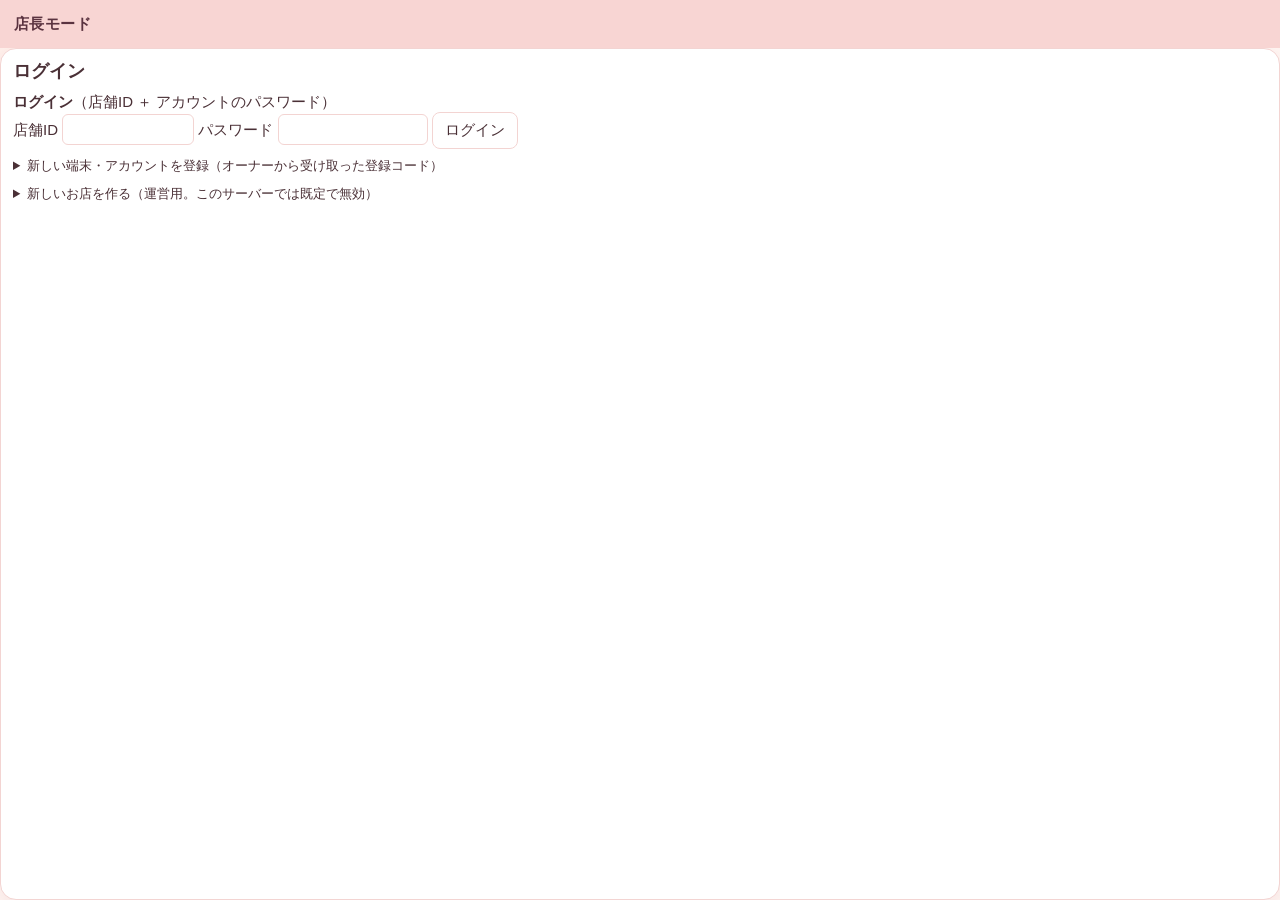
==== commit ae3cdfcc: "店長画面を、忙しい店の人が話すか押すだけで使える形に作り直す。ホームは今日の状況と今やることに絞り、質問に会話ログと答えの本文をまとめ、確認を「変更・追加」に改め、お店は日本語の1行リストと取り込みボ" ====
--- a/static/admin.html
+++ b/static/admin.html
@@ -5,93 +5,164 @@
 <header class="a-header"><b>店長モード</b><span id="who" class="who"></span></header>
 <section id="login">
   <h2>ログイン</h2><div id="authbox"></div>
-  <details style="margin-top:10px"><summary>新しい店舗を作る（運営用。このサーバーでは既定で無効：seed_demo.py で作成します）</summary>
-    店名 <input id="nname"> 店舗ID <input id="nslug" placeholder="英小文字" size="10"> 業種 <input id="ncat" size="8"> オーナーのパスワード(8文字以上) <input id="npw" type="password" size="14">
+  <details id="newstore" style="margin-top:10px"><summary>新しいお店を作る（運営用。このサーバーでは既定で無効）</summary>
+    店名 <input id="nname"> お店のID <input id="nslug" placeholder="英小文字" size="10"> 業種 <input id="ncat" size="8"> オーナーのパスワード(8文字以上) <input id="npw" type="password" size="14">
     <button onclick="createStore()">作成</button></details>
   <div id="lmsg" class="muted"></div>
 </section>
 <div id="app" class="hide">
   <div class="a-body">
-  <section id="t-q"><div id="growth"></div></section>
-  <section id="t-q2"><h2>お客様の質問 <span class="muted" id="qupd"></span></h2>
-    <div class="muted">同じ内容の質問はまとめて件数で表示します。全部を確認する必要はありません。「未回答」と「要確認」だけ見てください（5秒ごとに自動更新）。</div>
-    <div class="qtabs" style="margin:8px 0"><button data-s="unanswered" onclick="qtab('unanswered')">未回答 <span id="c-unanswered">0</span></button><button data-s="review" onclick="qtab('review')">要確認 <span id="c-review">0</span></button><button data-s="answered" onclick="qtab('answered')">回答済み <span id="c-answered">0</span></button></div>
-    <div id="qhelp" class="muted"></div><div id="qlist"></div></section>
-  <section id="t-cards" class="hide"><h2>確認カード（承認するまでお客様への回答には使いません）</h2>
+  <section id="t-home">
+    <div class="hrow"><h2>今日のようす</h2><button type="button" class="info-i" onclick="toggleTip('home')">i</button></div>
+    <div id="tip-home" class="tip">今日の接客の数と、店長が手を入れる必要がある数です。下の大きいボタンを押すと、今やることが開きます。</div>
+    <div id="today"></div>
+  </section>
+  <section id="t-q" class="hide">
+    <div class="hrow"><h2>お客様の質問</h2><button type="button" class="info-i" onclick="toggleTip('q')">i</button></div>
+    <div id="tip-q" class="tip">似た質問は1つにまとめて表示します。答えられなかったものから、「答えを話す」か「直す」で登録すると、次のお客様から使われます。</div>
+    <div class="filters" id="qtabs">
+      <button data-s="unanswered" onclick="qtab('unanswered')">答えられなかった <span id="c-unanswered">0</span></button>
+      <button data-s="review" onclick="qtab('review')">要確認 <span id="c-review">0</span></button>
+      <button data-s="answered" onclick="qtab('answered')">答えられた <span id="c-answered">0</span></button>
+    </div>
+    <div id="qlist"></div>
+    <div class="sec-label">最近の会話</div>
+    <div id="convs"></div>
+  </section>
+  <section id="t-cards" class="hide">
+    <div class="hrow"><h2>変更・追加</h2><button type="button" class="info-i" onclick="toggleTip('chg')">i</button></div>
+    <div id="tip-chg" class="tip">話すか書くと、変更案が出ます。「OK」を押すまでお客様への回答には使いません。料金・営業時間・支払い方法は、確認するまで使いません。</div>
+    <div id="pendingbox"></div>
     <div class="pager" id="pager" style="display:none"><button type="button" class="navbtn" onclick="cardNav(-1)">前</button><span class="pos" id="cardpos">1/1</span><button type="button" class="navbtn" onclick="cardNav(1)">次</button></div>
-    <details style="margin-bottom:8px"><summary><b>カードを作る（文字・区分・写真）</b></summary>
-    <div style="margin-bottom:8px">変更を伝える（例:「今日からハイボール700円」「12月1日から日曜も営業 18時〜23時」）<br>
-      <input id="chg" size="34" placeholder="文字で入力、または🎤"> <button id="chgmic" onclick="stt($('chg'), this)">🎤</button> <button class="pri" onclick="sendChange()">カードを作る</button>
-      <div class="muted">🎤 はブラウザ標準の音声入力（無料）です。話した内容は文字になって入力欄に入り、送る前に直せます。</div><div id="chgmsg" class="muted"></div></div>
-    <details style="margin-bottom:8px"><summary><b>料金の区分（二重価格）を追加・編集</b></summary>
-      <div class="muted">例：予約経路で料金が違う店。区分があると、料金を聞かれたときにAIが先に「どちらでのご予約ですか？」と1回だけ聞き返します。区分ごとの料金は「変更を伝える」欄で（例:「Klook経由のテーブル席Aプランは4,500円」）。</div>
-      区分名 <input id="tiername" size="16" placeholder="Japan Ticket/Klook"> お客様の言い方 <input id="tieral" size="22" placeholder="klook, ジャパンチケット"> <button class="pri" onclick="proposeTier()">確認カードを作る</button>
-      <div id="tiers" class="muted"></div></details>
-    <details style="margin-bottom:8px" id="photobox"><summary><b>📷 写真から取り込む（メニュー表・料金表・貼り紙）</b></summary>
-      <div class="muted">写真の文字をAIが読み取り、全部の項目を確認カードにします。<b>承認するまでお客様への回答には使いません。</b>営業時間・営業日・支払い方法は1件ずつ「要確認」になります。写真そのものは保存しません。</div>
-      <input type="file" id="photo" accept="image/*" capture="environment"> <button class="pri" onclick="sendPhoto()">読み取ってカードを作る</button>
-      <div id="photomsg" class="muted"></div></details>
+    <div id="cardlist"></div>
+    <div class="composer">
+      <textarea id="chg" rows="3" placeholder="例：今日からハイボール700円"></textarea>
+      <button type="button" id="chgmic" class="mic-big" onclick="micChange(this)">マイクで話す</button>
+      <div style="margin-top:8px"><button type="button" class="pri cta sub" onclick="sendChange()">この内容で変更案を作る</button></div>
+      <div id="chgmsg" class="muted"></div>
+    </div>
+    <details class="subbox"><summary>料金の区分（予約の経路などで値段が違うとき）</summary>
+      <div class="inner">
+        <div class="field"><label>区分の名前</label><input id="tiername" class="fullin" placeholder="例：Klook"></div>
+        <div class="field"><label>お客様の言い方</label><input id="tieral" class="fullin" placeholder="例：くるっく、クルック"></div>
+        <button type="button" class="pri" onclick="proposeTier()">変更案を作る</button>
+        <div id="tiers" class="muted" style="margin-top:8px"></div>
+      </div>
     </details>
-    <div id="cardlist"></div><h3 style="font-size:14px">開始日を待っている変更</h3><div id="schedlist" class="muted"></div></section>
-  <section id="t-voice" class="hide"><h2>話して登録・変更</h2>
-    <div class="muted">例:「うちは60分3,000円、90分4,500円。営業時間は朝5時まで」</div>
-    <button id="vrec" class="pri" onclick="voiceRec()">🎤 話す</button> または <input id="vtext" size="30" placeholder="文字でも可"> <button onclick="voiceText()">送る</button>
-    <div id="vtr" class="muted"></div>
-    <div id="confirm" class="hide"><div id="ctext"></div><div id="cwarn" style="color:#b45309;font-weight:700;margin-top:6px"></div>
-      <div id="cimp" class="hide" style="margin-top:8px;background:#fee2e2;padding:8px;border-radius:8px"><b>重要な変更です</b>（料金・営業時間・削除など）。声の「はい」だけでは保存しません。内容を確認し、パスワードを入力して承認してください。<br>
-        パスワード <input id="apw" type="password" size="14" autocomplete="current-password"> <button class="pri" onclick="approve()">承認して保存</button></div>
-      <div style="margin-top:8px"><button id="cyes" class="pri" onclick="confirmAns('はい')">はい（保存）</button> <button onclick="confirmAns('いいえ')">いいえ（取り消し）</button> <button id="crec" onclick="confirmVoice()">🎤 声で答える</button></div></div>
-    <div id="vres"></div>
-  </section>
-  <section id="t-data" class="hide"><h2>店舗情報（手入力で修正）</h2><div id="tables"></div></section>
-  <section id="t-test" class="hide"><h2>回答テスト（接客と同じ回答ロジック）</h2>
-    <input id="tq" size="34" placeholder="90分いくら？"> <button class="pri" onclick="testAsk()">質問</button><div id="tres"></div>
-    <h2 style="margin-top:12px">AIが見ている店舗データ</h2><div id="facts" class="muted"></div></section>
-  <section id="t-logs" class="hide"><h2>会話ログ</h2><div id="stats"></div><div id="convs"></div></section>
-  <section id="t-hist" class="hide"><h2>変更履歴・操作記録</h2><div id="hist"></div><h3 style="font-size:14px;margin-top:12px">操作の監査ログ（追記専用・改ざん検知つき。会話本文・パスワードは記録しません）</h3><div id="audit" class="muted"></div></section>
-  <section id="t-usage" class="hide"><h2>API利用状況・上限（費用ガード）</h2><div id="usage"></div></section>
-  <section id="t-acct" class="hide"><h2>アカウント・端末の管理（オーナー専用）</h2>
-    <div id="bill" style="background:#ecfeff;padding:8px;border-radius:8px"></div>
-    <h3 style="font-size:14px">登録コードの発行（1回だけ使える・期限付き）</h3>
-    名前メモ <input id="clabel" size="10" placeholder="例: 山田"> 有効 <select id="cttl"><option value="15">15分</option><option value="60">1時間</option><option value="1440" selected>24時間</option></select>
-    <button class="pri" onclick="issueCode()">コードを発行</button><div id="newcode"></div>
-    <h3 style="font-size:14px">登録済みアカウント（安全管理用。料金とは無関係）</h3><div id="accts"></div>
-    <h3 style="font-size:14px">発行した登録コード</h3><div id="codes"></div>
-    <h3 style="font-size:14px">操作履歴</h3><div id="aev" class="muted"></div></section>
+    <details class="subbox" id="photobox"><summary>写真から取り込む</summary>
+      <div class="inner">
+        <input type="file" id="photo" accept="image/*" capture="environment">
+        <button type="button" class="pri" style="margin-top:8px" onclick="sendPhoto()">読み取る</button>
+        <div id="photomsg" class="muted"></div>
+      </div>
+    </details>
+    <div class="hrow" style="margin-top:16px"><h2 style="font-size:13px">日付を決めて反映する変更（予約）</h2><button type="button" class="info-i" onclick="toggleTip('sched')">i</button></div>
+    <div id="tip-sched" class="tip">例えば「12月1日から700円」と決めた変更です。その日までは、今の値段で答えます。当日になったら自動で新しい内容になります。</div>
+    <div id="schedlist" class="muted"></div>
+  </section>
+  <section id="t-data" class="hide">
+    <div class="hrow"><h2>お店の情報</h2><button type="button" class="info-i" onclick="toggleTip('data')">i</button></div>
+    <div id="tip-data" class="tip">上のボタンから読み取った内容は、一覧で確認して「OK」を押すまでお客様への回答には使いません。営業時間や支払い方法は、確認するまで使いません。</div>
+    <div class="import-btns">
+      <button type="button" onclick="openWeb()">URLを貼る</button>
+      <label class="ibtn alt">写真を撮る<input type="file" id="photo2" accept="image/*" capture="environment" style="display:none" onchange="sendPhotoFrom('photo2')"></label>
+      <button type="button" class="alt" onclick="openSpeak()">話す・書く</button>
+    </div>
+    <div id="importprev"></div>
+    <div id="conflicts"></div>
+    <div id="tables"></div>
+  </section>
   <section id="t-more" class="hide">
     <h2>画面のテーマ</h2>
-    <div class="muted" style="margin-bottom:8px">このお店の接客画面と管理画面に使います。店ごとに保存されます（既定は桜ミルクティー）。</div>
     <div id="theme-list"></div>
     <div id="thememsg" class="muted"></div>
     <div class="more-links">
-      <button type="button" onclick="tab('voice')">音声で登録</button>
-      <button type="button" onclick="tab('test')">回答テスト</button>
-      <button type="button" onclick="tab('logs')">会話・未回答</button>
-      <button type="button" onclick="tab('hist')">変更履歴</button>
+      <a id="kiosk" target="_blank">接客画面を開く</a>
+      <button type="button" onclick="tab('test')">回答を試す</button>
+      <button type="button" onclick="tab('hist')">変更の記録</button>
       <button type="button" onclick="tab('acct')">アカウント・端末</button>
-      <button type="button" onclick="tab('usage')">利用状況・上限</button>
-      <a id="kiosk" target="_blank">接客画面を開く</a>
+      <button type="button" onclick="tab('usage')">利用の状況</button>
       <button type="button" onclick="logout()">ログアウト</button>
     </div>
   </section>
+  <section id="t-test" class="hide">
+    <div class="hrow"><h2>回答を試す</h2><button type="button" class="info-i" onclick="toggleTip('test')">i</button></div>
+    <div id="tip-test" class="tip">接客と同じ仕組みで、試しに質問できます。お客様の画面には出ません。</div>
+    <textarea id="tq" rows="2" placeholder="例：90分いくら？"></textarea>
+    <button type="button" class="cta" style="margin-top:8px" onclick="testAsk()">質問する</button>
+    <div id="tres"></div>
+  </section>
+  <section id="t-hist" class="hide">
+    <h2>変更の記録</h2>
+    <div id="hist"></div>
+    <div class="sec-label">操作の記録</div>
+    <div id="audit" class="muted"></div>
+  </section>
+  <section id="t-acct" class="hide">
+    <h2>アカウント・端末</h2>
+    <div id="bill"></div>
+    <div class="sec-label">登録コードを発行する</div>
+    <div class="field"><label>名前のメモ</label><input id="clabel" class="fullin" placeholder="例：山田"></div>
+    <div class="field"><label>有効な時間</label>
+      <select id="cttl" class="fullin"><option value="15">15分</option><option value="60">1時間</option><option value="1440" selected>24時間</option></select>
+    </div>
+    <button type="button" class="cta" onclick="issueCode()">コードを発行</button>
+    <div id="newcode"></div>
+    <div class="sec-label">登録済みのアカウント</div>
+    <div id="accts"></div>
+    <div class="sec-label">発行した登録コード</div>
+    <div id="codes"></div>
+    <div class="sec-label">操作の記録</div>
+    <div id="aev" class="muted"></div>
+  </section>
+  <section id="t-usage" class="hide">
+    <h2>利用の状況</h2>
+    <div id="usage"></div>
+  </section>
   </div>
+  <button type="button" class="fabmic" id="fabmic" onclick="fabRec(this)" title="話す">🎤</button>
   <nav class="tabbar">
     <button type="button" class="tab on" data-t="home" onclick="tab('home')"><span class="ico">⌂</span>ホーム</button>
-    <button type="button" class="tab" data-t="cards" onclick="tab('cards')"><span class="ico">☑</span>確認<span id="ncards" class="cnt">0</span></button>
     <button type="button" class="tab" data-t="q" onclick="tab('q')"><span class="ico">?</span>質問</button>
+    <button type="button" class="tab" data-t="cards" onclick="tab('cards')"><span class="ico">✎</span>変更・追加<span id="ncards" class="cnt">0</span></button>
     <button type="button" class="tab" data-t="data" onclick="tab('data')"><span class="ico">店</span>お店</button>
     <button type="button" class="tab" data-t="more" onclick="tab('more')"><span class="ico">…</span>その他</button>
   </nav>
 </div>
+<div id="sheet" class="sheet hide" onclick="if(event.target.id==='sheet')closeSheet()"><div class="sheet-card" id="sheetbody"></div></div>
 <script src="/static/common.js"></script>
 <script>
-const $ = id => document.getElementById(id); let ST = null, pending = null, opsHash = null;
-const COLS = { hours: ['weekday(0=月..6=日)', 'open', 'close', 'closed', 'note', 'open2(2枠目の開店)', 'close2(2枠目の閉店)'], special_hours: ['date_from', 'date_to', 'open', 'close', 'closed', 'note'], prices: ['name', 'amount_yen', 'note', 'valid_from', 'valid_to', 'weekdays', 'tier(料金の区分。空＝全区分共通)'], menu: ['name', 'price_yen', 'category', 'note'], payments: ['method'], faqs: ['topic', 'answer'], profile: ['slot(一人客/女性一人/デート/子連れ/団体/誕生日・記念日/おすすめ/混む時間/外国語対応)', 'answer'], price_tiers: ['name', 'aliases(お客様の言い方。カンマ区切り)'] };
-const JA = { hours: '曜日別営業時間', special_hours: '臨時休業・特別営業', prices: '料金（期間限定は日付）', menu: 'メニュー', payments: '支払い方法', faqs: 'その他の案内', profile: '店のキャラ（一人客・デート・おすすめ等）', price_tiers: '料金の区分（二重価格：例 予約経路 Japan Ticket/Klook とそれ以外）' };
+const $ = id => document.getElementById(id); let ST = null, pending = null, opsHash = null, STORE = null;
+const COLS = { hours: ['weekday','open','close','closed','note','open2','close2'], special_hours: ['date_from','date_to','open','close','closed','note'], prices: ['name','amount_yen','note','valid_from','valid_to','weekdays','tier'], menu: ['name','price_yen','category','note'], payments: ['method'], faqs: ['topic','answer'], profile: ['slot','answer'], price_tiers: ['name','aliases'] };
+const LAB = { hours: {weekday:'曜日',open:'開店',close:'閉店',closed:'定休日',note:'メモ',open2:'2枠目の開店',close2:'2枠目の閉店'}, special_hours: {date_from:'開始日',date_to:'終了日',open:'開店',close:'閉店',closed:'休業',note:'メモ'}, prices: {name:'名前',amount_yen:'金額（円）',note:'メモ',valid_from:'いつから',valid_to:'いつまで',weekdays:'曜日',tier:'料金の区分'}, menu: {name:'名前',price_yen:'値段（円）',category:'種類',note:'メモ'}, payments: {method:'支払い方法'}, faqs: {topic:'見出し',answer:'案内文'}, profile: {slot:'種類',answer:'内容'}, price_tiers: {name:'区分の名前',aliases:'お客様の言い方'} };
+const JA = { hours: '営業時間', special_hours: '臨時の営業・休業', prices: '料金', menu: 'メニュー', payments: '支払い方法', faqs: 'その他の案内', profile: 'お店の案内', price_tiers: '料金の区分' };
+const WD = ['月','火','水','木','金','土','日'];
 const esc = s => String(s ?? '').replace(/[&<>"]/g, c => ({ '&': '&amp;', '<': '&lt;', '>': '&gt;', '"': '&quot;' }[c]));
-function onAuth(j) { if (j.account.role !== 'owner') { SK.post('/api/logout', {}); $('lmsg').innerHTML = `店員アカウントです。店舗情報の変更はオーナーのみ。<a href="/k/${j.store.slug}">接客画面</a>はこの端末でログイン済みなら使えます（再ログインが必要な場合あり）。`; return; } start(j.store, j.account); }
-SK.authBox($('authbox'), { onDone: onAuth });
-async function createStore() { try { await SK.post('/api/stores', { name: $('nname').value, slug: $('nslug').value.trim(), category: $('ncat').value, owner_password: $('npw').value }); $('lmsg').textContent = '作成しました。店舗IDとパスワードでログインしてください'; } catch (e) { $('lmsg').textContent = e.message; } }
+function yen(n) { if (n == null || n === '') return ''; const x = Number(n); return Number.isFinite(x) ? x.toLocaleString('ja-JP') + '円' : esc(n); }
+function statusJa(s) {
+  s = String(s || '');
+  if (s.includes('clarify')) return '聞き返し';
+  if (s.startsWith('answered')) return s.includes('partial') ? '一部だけ回答' : '答えられた';
+  if (s.startsWith('fallback') || !s) return '答えられなかった';
+  return 'その他';
+}
+function toggleTip(k) { const el = $('tip-' + k); if (el) el.classList.toggle('on'); }
+function onAuth(j) { if (j.account.role !== 'owner') { SK.post('/api/logout', {}); $('lmsg').innerHTML = '店員アカウントです。お店の情報の変更はオーナーのみ。<a href="/k/' + esc(j.store.slug) + '">接客画面</a>はこの端末でログイン済みなら使えます。'; return; } start(j.store, j.account); }
+const ADMIN_SLUG = (typeof SK.adminSlug === 'function' && SK.adminSlug()) || '';
+if (ADMIN_SLUG) {
+  document.title = '店長モード';
+  const cr = $('newstore'); if (cr) cr.classList.add('hide');
+}
+function onAuthGate(j) {
+  if (ADMIN_SLUG && j.store && j.store.slug !== ADMIN_SLUG) {
+    SK.post('/api/logout', {});
+    $('lmsg').textContent = 'この画面は別のお店の店長用です。';
+    return;
+  }
+  onAuth(j);
+}
+SK.authBox($('authbox'), { slug: ADMIN_SLUG, lockSlug: !!ADMIN_SLUG, onDone: onAuthGate });
+async function createStore() { try { await SK.post('/api/stores', { name: $('nname').value, slug: $('nslug').value.trim(), category: $('ncat').value, owner_password: $('npw').value }); $('lmsg').textContent = '作成しました。お店のIDとパスワードでログインしてください'; } catch (e) { $('lmsg').textContent = e.message; } }
 async function logout() { await SK.post('/api/logout', {}); location.reload(); }
 function applyTheme(th) { document.documentElement.dataset.theme = (th === 'mint' || th === 'dark') ? th : 'sakura'; }
 const THEME_META = {
@@ -103,235 +174,368 @@
   cur = THEME_META[cur] ? cur : 'sakura';
   $('theme-list').innerHTML = Object.keys(THEME_META).map(k => {
     const m = THEME_META[k], on = k === cur;
-    return `<button type="button" class="theme-opt${on ? ' sel' : ''}" onclick="saveTheme('${k}')"><span class="swatch" style="background:${m.bg}"><span style="background:${m.ac}"></span></span><span><b>${m.name}</b><p>${m.desc}</p></span><span class="radio"></span></button>`;
+    return '<button type="button" class="theme-opt' + (on ? ' sel' : '') + '" onclick="saveTheme(\'' + k + '\')"><span class="swatch" style="background:' + m.bg + '"><span style="background:' + m.ac + '"></span></span><span><b>' + m.name + '</b><p>' + m.desc + '</p></span><span class="radio"></span></button>';
   }).join('');
 }
 async function saveTheme(k) {
   try {
     const r = await SK.post('/api/admin/theme', { theme: k });
     applyTheme(r.theme); renderThemePicker(r.theme);
-    $('thememsg').textContent = '保存しました（このお店の接客画面にもすぐ反映されます）。';
+    $('thememsg').textContent = '保存しました。このお店の接客画面にもすぐ反映されます。';
   } catch (e) { $('thememsg').textContent = e.message; }
 }
-function start(s, acct) { ST = s; $('login').classList.add('hide'); $('app').classList.remove('hide'); $('who').textContent = s.name + ' / ' + (acct ? acct.name : ''); $('kiosk').href = '/k/' + s.slug + '?debug=1'; load(); tab('home'); loadCardCount(); setInterval(poll, 5000); }
-const MAIN_OF = { home:'home', q:'q', cards:'cards', data:'data', more:'more', voice:'more', test:'more', logs:'more', hist:'more', acct:'more', usage:'more' };
+function start(s, acct) {
+  ST = s; $('login').classList.add('hide'); $('app').classList.remove('hide');
+  $('who').textContent = s.name + (acct && acct.name ? ' ／ ' + acct.name : '');
+  const hb = document.querySelector('.a-header b'); if (hb) hb.textContent = '店長モード';
+  $('kiosk').href = '/k/' + s.slug + '?debug=1';
+  load(); tab('home'); loadCardCount(); setInterval(poll, 5000);
+}
+const MAIN_OF = { home:'home', q:'q', cards:'cards', data:'data', more:'more', test:'more', hist:'more', acct:'more', usage:'more' };
 function tab(t) {
-  ['q', 'q2', 'cards', 'voice', 'data', 'test', 'logs', 'hist', 'acct', 'usage', 'more'].forEach(x => { const el = $('t-' + x); if (el) el.classList.toggle('hide', x !== t); });
+  ['home','q','cards','data','more','test','hist','acct','usage'].forEach(x => { const el = $('t-' + x); if (el) el.classList.toggle('hide', x !== t); });
   CUR = t;
+  document.getElementById('app').classList.toggle('tab-cards', t === 'cards');
   document.querySelectorAll('.tabbar .tab').forEach(b => b.classList.toggle('on', b.dataset.t === (MAIN_OF[t] || t)));
-  if (t === 'home') { loadGrowth(); const g = $('t-q'); if (g) g.classList.remove('hide'); }
+  if (t === 'home') loadHome();
   if (t === 'q') loadQ();
   if (t === 'cards') loadCards();
-  if (t === 'logs' || t === 'hist') loadLogs();
+  if (t === 'data') load();
+  if (t === 'hist') loadLogs();
   if (t === 'acct') loadAccts();
   if (t === 'usage') loadUsage();
-  if (t === 'more') { renderThemePicker(document.documentElement.dataset.theme); }
+  if (t === 'more') renderThemePicker(document.documentElement.dataset.theme);
 }
 const ST_JA = { active: '有効', suspended: '停止中', deleted: '削除済み' }, CS_JA = { unused: '未使用', used: '使用済み', expired: '期限切れ', revoked: '無効化' };
+const ACT_JA = { add: '追加', update: '更新', delete: '削除' };
 async function loadAccts() {
   const d = await SK.get('/api/admin/accounts'), b = d.plan;
-  $('bill').innerHTML = `プラン <b>${b.plan}</b>（会話${b.included_minutes}分/月・店舗共通枠）<br><span class="muted">${esc(b.note)}</span>`;
-  $('accts').innerHTML = '<table><tr><th>名前</th><th>種別</th><th>状態</th><th>端末</th><th>ログイン中</th><th>最終操作</th><th>会話数</th><th>操作</th></tr>' + d.accounts.filter(a => a.status !== 'deleted').map(a => `<tr><td>${esc(a.name)}</td><td>${a.role === 'owner' ? 'オーナー' : '店員'}</td><td>${ST_JA[a.status]}${a.needs_rebind ? '（再登録待ち）' : ''}</td><td class="muted">${esc(a.device_label || (a.device_bound ? '登録済' : '—'))}</td><td>${a.online ? '●' : ''}</td><td class="muted">${a.last_seen || ''}</td><td>${a.conversations}</td><td>${a.role === 'owner' ? '' : `${a.status === 'active' ? `<button onclick="ctl(${a.id},'suspend')">停止</button>` : `<button onclick="ctl(${a.id},'resume')">再開</button>`}<button onclick="ctl(${a.id},'kick')">強制ログアウト</button><button onclick="reissue(${a.id})">再発行</button><button onclick="delAcct(${a.id})">削除（失効）</button>`}</td></tr>`).join('') + '</table>';
-  $('codes').innerHTML = '<table><tr><th>種別</th><th>メモ</th><th>状態</th><th>期限</th><th></th></tr>' + d.codes.map(c => `<tr><td>${c.kind === 'rebind' ? '再発行' : '新規'}</td><td>${esc(c.label)}</td><td>${CS_JA[c.state]}</td><td class="muted">${c.expires_at}</td><td>${c.state === 'unused' ? `<button onclick="revokeCode(${c.id})">無効化</button>` : ''}</td></tr>`).join('') + '</table><div class="muted">登録コード本体は発行時の1回しか表示されません（DBにはハッシュのみ）。</div>';
-  $('aev').innerHTML = d.events.map(e => `${e.ts_iso} #${e.account_id ?? '-'} ${e.event} ${esc(e.detail)}`).join('<br>');
-}
-function showCode(r) { $('newcode').innerHTML = `<div style="background:#fef9c3;padding:8px;border-radius:8px;margin-top:6px">登録コード <b style="font-size:24px;letter-spacing:3px">${r.code}</b>　有効期限 ${r.expires_at}（1回使うと無効）<br><span class="muted">今しか表示されません。相手に伝えたら閉じてください。相手は「新しい端末・アカウントを登録」に店舗IDとこのコードを入力します。</span></div>`; }
+  $('bill').innerHTML = '<div class="a-card">今のプラン：<b>' + esc(b.plan) + '</b>（ひと月 ' + esc(b.included_minutes) + ' 分・お店で共用）<div class="muted">' + esc(b.note) + '</div></div>';
+  $('accts').innerHTML = d.accounts.filter(a => a.status !== 'deleted').map(a => {
+    const ops = a.role === 'owner' ? '' : ((a.status === 'active' ? '<button type="button" onclick="ctl(' + a.id + ',\'suspend\')">停止</button>' : '<button type="button" onclick="ctl(' + a.id + ',\'resume\')">再開</button>') + '<button type="button" onclick="ctl(' + a.id + ',\'kick\')">ログアウトさせる</button><button type="button" onclick="reissue(' + a.id + ')">再発行</button><button type="button" onclick="delAcct(' + a.id + ')">削除</button>');
+    return '<div class="acct-card"><b>' + esc(a.name) + '</b>　' + (a.role === 'owner' ? 'オーナー' : '店員') + '　' + ST_JA[a.status] + (a.needs_rebind ? '（再登録待ち）' : '') + (a.online ? '　接続中' : '') + '<div class="muted">端末 ' + esc(a.device_label || (a.device_bound ? '登録済み' : 'なし')) + (a.last_seen ? '　最後の操作 ' + esc(a.last_seen) : '') + '</div>' + (ops ? '<div class="rowbtns" style="margin-top:8px">' + ops + '</div>' : '') + '</div>';
+  }).join('') || '<div class="muted">まだありません</div>';
+  $('codes').innerHTML = d.codes.map(c => '<div class="code-card">' + (c.kind === 'rebind' ? '再発行' : '新規') + '　' + esc(c.label) + '　' + CS_JA[c.state] + '<div class="muted">期限 ' + esc(c.expires_at) + '</div>' + (c.state === 'unused' ? '<button type="button" onclick="revokeCode(' + c.id + ')">無効にする</button>' : '') + '</div>').join('') || '<div class="muted">まだありません</div>';
+  $('aev').innerHTML = d.events.map(e => '<div class="hist-row"><div class="meta muted">' + esc(e.ts_iso) + '</div>' + esc(e.event) + ' ' + esc(e.detail) + '</div>').join('') || '';
+}
+function showCode(r) { $('newcode').innerHTML = '<div class="preview">登録コード <b style="font-size:24px;letter-spacing:3px">' + esc(r.code) + '</b><div>有効期限 ' + esc(r.expires_at) + '（1回使うと無効）</div><div class="muted">今しか表示されません。相手に伝えたら閉じてください。</div></div>'; }
 async function issueCode() { try { showCode(await SK.post('/api/admin/codes', { label: $('clabel').value, ttl_min: +$('cttl').value })); loadAccts(); } catch (e) { alert(e.message); } }
-async function ctl(id, a) { try { await withReauth(() => SK.post(`/api/admin/accounts/${id}/${a}`, {})); loadAccts(); } catch (e) { alert(e.message); } }
-async function delAcct(id) { if (confirm('削除（失効）します。ログインできなくなります。')) ctl(id, 'delete'); }
-async function reissue(id) { if (confirm('旧パスワード・旧端末・ログイン中の状態を直ちに無効にして、新しい登録コードを発行します。')) { try { showCode(await withReauth(() => SK.post(`/api/admin/accounts/${id}/reissue`, {}))); loadAccts(); } catch (e) { alert(e.message); } } }
-async function revokeCode(id) { await SK.post(`/api/admin/codes/${id}/revoke`, {}); loadAccts(); }
-// 再認証（パスワード再入力）が必要な操作は、入力を求めてから自動で再実行する
+async function ctl(id, a) { try { await withReauth(() => SK.post('/api/admin/accounts/' + id + '/' + a, {})); loadAccts(); } catch (e) { alert(e.message); } }
+async function delAcct(id) { if (confirm('削除します。ログインできなくなります。')) ctl(id, 'delete'); }
+async function reissue(id) { if (confirm('今のパスワードと端末・ログインを無効にして、新しい登録コードを発行します。')) { try { showCode(await withReauth(() => SK.post('/api/admin/accounts/' + id + '/reissue', {}))); loadAccts(); } catch (e) { alert(e.message); } } }
+async function revokeCode(id) { await SK.post('/api/admin/codes/' + id + '/revoke', {}); loadAccts(); }
 async function withReauth(fn) {
   try { return await fn(); } catch (e) {
     if (e.code !== 'reauth_required') throw e;
-    const pw = prompt('重要な操作です。パスワードを再入力してください（5分間有効）'); if (!pw) throw e;
+    const pw = prompt('大切な操作です。パスワードを再入力してください（5分間有効）'); if (!pw) throw e;
     await SK.post('/api/admin/reauth', { password: pw }); return await fn();
   }
 }
-const LV = { L0: ['通常', '#16a34a'], L1: ['警告（80%超）', '#d97706'], L2: ['縮退中（この店舗のAI音声は停止。カード表示のみ）', '#dc2626'], L3: ['全体縮退（AI音声は利用できません）', '#dc2626'] };
-const bar = (u, unit = '') => `<div style="background:#e2e8f0;border-radius:6px;height:10px;width:220px;display:inline-block;vertical-align:middle"><div style="background:${u.pct >= 100 ? '#dc2626' : u.pct >= 80 ? '#d97706' : '#16a34a'};height:10px;border-radius:6px;width:${Math.min(100, u.pct || 0)}%"></div></div> ${u.used}${unit} / ${u.cap}${unit}（${u.pct}%）`;
+const LV_JA = { L0: '通常', L1: '上限に近いので注意', L2: 'このお店の音声案内は一時停止中です（文字案内のみ）', L3: '全体の音声案内は一時停止中です' };
+function bar(u, unit) {
+  unit = unit || '';
+  const pct = Math.min(100, u.pct || 0);
+  const col = u.pct >= 100 ? 'var(--danger-ink)' : u.pct >= 80 ? 'var(--warn-ink)' : 'var(--ok-ink)';
+  return '<div style="background:var(--chip);border-radius:6px;height:10px;width:100%"><div style="background:' + col + ';height:10px;border-radius:6px;width:' + pct + '%"></div></div><div class="muted">' + u.used + unit + ' ／ ' + u.cap + unit + '</div>';
+}
 async function loadUsage() {
-  const d = await SK.get('/api/admin/usage'), lv = LV[d.level.level], t = d.today, m = d.month;
-  $('usage').innerHTML = `<div style="background:${lv[1]};color:#fff;padding:8px;border-radius:8px">状態 ${d.level.level}：${lv[0]}${d.level.until ? '／再開 ' + d.level.until : ''}${d.level.reason ? '（' + esc(d.level.reason) + '）' : ''}</div>
-  <h3 style="font-size:14px">今日（${t.resets_at} にリセット）</h3>会話数 ${bar(t.conversations)}<br>会話時間 ${bar(t.minutes, '分')}<br>API原価 ${bar(t.cost_yen, '円')}<br>音声登録の回数 ${bar(t.owner_voice)}
-  <h3 style="font-size:14px">今月（${m.resets_at} にリセット）</h3>会話数 ${m.conversations.used}件<br>会話時間 ${bar(m.minutes, '分')}<br>API原価 ${bar(m.cost_yen, '円')}
-  <h3 style="font-size:14px">その他</h3>平均応答（サーバー側）${d.avg_latency_ms ?? '—'}ms／直近のAPIエラー率 ${d.error_rate_recent ?? '—'}／今月の未回答 ${d.unanswered_this_month}件
-  <h3 style="font-size:14px">直近の警告・上限到達</h3>${d.warnings.length ? d.warnings.map(w => `${w.ts} ${esc(w.event)} ${esc(w.detail)}`).join('<br>') : '（なし）'}
-  <div class="muted" style="margin-top:8px">${esc(d.note)} 上限はプランで決まり、アカウントや端末を増やしても増えません。上限の変更は運営のみです。上限に達するとAI音声は止まり、営業時間・料金などの文字表示とスタッフ呼び出しに切り替わります（手入力の登録はいつでも可能）。</div>`;
+  const d = await SK.get('/api/admin/usage'), t = d.today, m = d.month, lv = (d.level && d.level.level) || 'L0';
+  $('usage').innerHTML = '<div class="a-card" style="margin-bottom:8px">' + esc(LV_JA[lv] || '通常') + (d.level && d.level.until ? '（再開 ' + esc(d.level.until) + '）' : '') + '</div>' +
+    '<div class="sec-label">今日（' + esc(t.resets_at) + ' にリセット）</div>接客の数' + bar(t.conversations) + '接客の時間' + bar(t.minutes, '分') + '利用の目安' + bar(t.cost_yen, '円') +
+    '<div class="sec-label">今月（' + esc(m.resets_at) + ' にリセット）</div><div>接客 ' + m.conversations.used + ' 件</div>接客の時間' + bar(m.minutes, '分') + '利用の目安' + bar(m.cost_yen, '円') +
+    '<div class="muted" style="margin-top:10px">' + esc(d.note) + '</div>';
+}
+function itemLine(t, r) {
+  if (t === 'hours') {
+    const d = WD[r.weekday] || '';
+    if (r.closed) return d + '曜日　定休日';
+    let s = d + '曜日　' + (r.open || '') + '〜' + (r.close || '');
+    if (r.open2) s += '／' + r.open2 + '〜' + (r.close2 || '');
+    if (r.note) s += '　' + r.note;
+    return s;
+  }
+  if (t === 'special_hours') {
+    const rng = (r.date_from || '') + (r.date_to && r.date_to !== r.date_from ? '〜' + r.date_to : '');
+    return rng + '　' + (r.closed ? '休業' : ((r.open || '') + '〜' + (r.close || ''))) + (r.note ? '　' + r.note : '');
+  }
+  if (t === 'prices') return (r.name || '') + (r.tier ? '（' + r.tier + '）' : '') + '　' + yen(r.amount_yen) + (r.note ? '　' + r.note : '');
+  if (t === 'menu') return (r.name || '') + '　' + (r.price_yen != null && r.price_yen !== '' ? yen(r.price_yen) : '') + (r.category ? '　' + r.category : '');
+  if (t === 'payments') return r.method || '';
+  if (t === 'faqs') return (r.topic || '') + (r.answer ? '　' + r.answer : '');
+  if (t === 'profile') return (r.slot || '') + (r.answer ? '　' + r.answer : '');
+  if (t === 'price_tiers') return (r.name || '') + (r.aliases ? '（' + r.aliases + '）' : '');
+  return '';
 }
 async function load() {
   const d = await SK.get('/api/admin/store');
+  STORE = d;
   applyTheme(d.store && d.store.theme);
-  $('facts').innerHTML = d.facts.map(f => `[${f.id}] ${esc(f.text)}`).join('<br>');
   window.CONFLICTS = d.conflicts || [];
+  $('conflicts').innerHTML = CONFLICTS.length ? '<div class="q-card unanswered"><b>登録内容に食い違いがあります</b><div class="muted">この項目は接客では案内せず、スタッフに確認するよう答えます。</div>' + CONFLICTS.map(x => '<div>' + esc(x) + '</div>').join('') + '</div>' : '';
   $('tables').innerHTML = Object.keys(COLS).map(t => {
-    const cols = COLS[t].map(c => c.split('(')[0]);
-    return `<h3 style="font-size:14px">${JA[t]}</h3><table><tr>${COLS[t].map(c => `<th>${c}</th>`).join('')}<th>更新日</th><th></th></tr>` +
-      d[t].map(r => { const sr = (d.sources || {})[t + ':' + r.id]; return `<tr>${cols.map(c => `<td><input data-t="${t}" data-id="${r.id}" data-c="${c}" value="${esc(r[c])}" size="8"></td>`).join('')}<td class="muted">${esc(r.updated_at)}${sr ? '<br>出典 ' + esc(sr.url) + '（' + esc((sr.fetched_at || '').slice(0, 10)) + ' 取得）' : ''}</td><td><button onclick="saveRow('${t}',${r.id})">保存</button><button onclick="delRow('${t}',${r.id})">削除</button></td></tr>`; }).join('') +
-      `<tr>${cols.map(c => `<td><input data-t="${t}" data-id="new" data-c="${c}" size="8"></td>`).join('')}<td></td><td><button onclick="saveRow('${t}','new')">追加</button></td></tr></table>`;
+    const rows = (d[t] || []).map(r => '<div class="item-row" onclick="editRow(\'' + t + '\',' + r.id + ')"><div class="body"><div class="name">' + esc(itemLine(t, r)) + '</div></div><div class="chev">›</div></div>').join('') || '<div class="muted">まだありません</div>';
+    return '<div class="list-h">' + JA[t] + '</div>' + rows + '<button type="button" class="btn-fix" style="margin-bottom:8px" onclick="editRow(\'' + t + '\',\'new\')">追加する</button>';
   }).join('');
-  $('tables').insertAdjacentHTML('afterbegin', CONFLICTS.length ? `<div style="background:#fee2e2;padding:8px;border-radius:8px;margin-bottom:8px"><b>登録内容に食い違いがあります（接客AIはこの項目を案内せず「スタッフにご確認ください」と答えます）</b><br>${CONFLICTS.map(esc).join('<br>')}</div>` : '');
-}
-function rowVals(t, id) { const v = {}; document.querySelectorAll(`input[data-t="${t}"][data-id="${id}"]`).forEach(i => { let x = i.value.trim(); v[i.dataset.c] = x === '' ? null : (/^(weekday|amount_yen|price_yen|closed)$/.test(i.dataset.c) ? +x : x); }); return v; }
-async function saveRow(t, id) { try { const r = await withReauth(() => SK.post('/api/admin/crud', { table: t, action: id === 'new' ? 'add' : 'update', id: id === 'new' ? null : id, values: rowVals(t, id) })); if (r.conflicts && r.conflicts.length) alert('保存しました。ただし次の食い違いがあります（接客では案内されません）:\n' + r.conflicts.join('\n')); load(); } catch (e) { alert(e.message); } }
-async function delRow(t, id) { if (!confirm('削除しますか？')) return; try { await withReauth(() => SK.post('/api/admin/crud', { table: t, action: 'delete', id })); load(); } catch (e) { alert(e.message); } }
+}
+function closeSheet() { $('sheet').classList.add('hide'); $('sheetbody').innerHTML = ''; }
+function fieldHtml(t, c, val) {
+  const lab = LAB[t][c] || c;
+  if (c === 'weekday') return '<div class="field"><label>' + lab + '</label><select data-c="' + c + '" class="fullin">' + WD.map((w, i) => '<option value="' + i + '"' + (String(val) === String(i) ? ' selected' : '') + '>' + w + '曜日</option>').join('') + '</select></div>';
+  if (c === 'closed') return '<div class="field"><label><input type="checkbox" data-c="closed"' + (val ? ' checked' : '') + '> ' + lab + '</label></div>';
+  const typ = /(_yen|amount)/.test(c) ? 'number' : /^(open|close|date_|valid_)/.test(c) ? 'text' : 'text';
+  return '<div class="field"><label>' + lab + '</label><input class="fullin" data-c="' + c + '" type="' + typ + '" value="' + esc(val ?? '') + '"></div>';
+}
+function editRow(t, id) {
+  const rows = (STORE && STORE[t]) || [];
+  const r = id === 'new' ? {} : (rows.find(x => String(x.id) === String(id)) || {});
+  const body = '<h3>' + (id === 'new' ? JA[t] + 'を追加' : '直す') + '</h3>' +
+    COLS[t].map(c => fieldHtml(t, c, r[c])).join('') +
+    '<div class="rowbtns"><button type="button" class="pri" onclick="saveSheet(\'' + t + '\',\'' + id + '\')">直す</button><button type="button" onclick="closeSheet()">閉じる</button></div>' +
+    (id === 'new' ? '' : '<button type="button" class="danger-link" onclick="delRow(\'' + t + '\',' + id + ')">この項目を消す</button>');
+  $('sheetbody').innerHTML = body;
+  $('sheet').classList.remove('hide');
+}
+function sheetVals(t) {
+  const v = {};
+  $('sheetbody').querySelectorAll('[data-c]').forEach(i => {
+    const c = i.dataset.c;
+    if (i.type === 'checkbox') { v[c] = i.checked ? 1 : 0; return; }
+    let x = i.value.trim();
+    v[c] = x === '' ? null : (/^(weekday|amount_yen|price_yen|closed)$/.test(c) ? +x : x);
+  });
+  return v;
+}
+async function saveSheet(t, id) {
+  try {
+    const r = await withReauth(() => SK.post('/api/admin/crud', { table: t, action: id === 'new' ? 'add' : 'update', id: id === 'new' ? null : +id, values: sheetVals(t) }));
+    if (r.conflicts && r.conflicts.length) alert('保存しました。ただし次の食い違いがあります（接客では案内されません）:\n' + r.conflicts.join('\n'));
+    closeSheet(); load();
+  } catch (e) { alert(e.message); }
+}
+function rowVals(t, id) { return sheetVals(t); }
+async function saveRow(t, id) { return saveSheet(t, id); }
+async function delRow(t, id) { if (!confirm('この項目を消しますか？')) return; try { await withReauth(() => SK.post('/api/admin/crud', { table: t, action: 'delete', id })); closeSheet(); load(); } catch (e) { alert(e.message); } }
+function openWeb() {
+  $('sheetbody').innerHTML = '<h3>URLを貼る</h3><div class="field"><label>お店のページのURL</label><input id="weburl" class="fullin" placeholder="https://"></div><button type="button" class="cta" onclick="sendWeb()">読み取る</button><div id="webmsg" class="muted"></div>';
+  $('sheet').classList.remove('hide');
+}
+async function sendWeb() {
+  const url = $('weburl').value.trim(); if (!url) return;
+  $('webmsg').textContent = '読み取っています…少し時間がかかることがあります';
+  try {
+    const r = await SK.post('/api/admin/web', { url });
+    closeSheet(); showImport(r); tab('cards'); loadCards();
+  } catch (e) { $('webmsg').textContent = e.message; }
+}
+function openSpeak() {
+  $('sheetbody').innerHTML = '<h3>話す・書く</h3><textarea id="vtext" rows="4" placeholder="例：うちは60分3,000円。営業時間は朝5時まで"></textarea><button type="button" id="vrec" class="mic-big" onclick="voiceRec()">マイクで話す</button><button type="button" class="cta sub" style="margin-top:8px" onclick="voiceText()">この内容で変更案を作る</button><div id="vtr" class="muted"></div>';
+  $('sheet').classList.remove('hide');
+}
 async function showProposal(j) {
-  $('vtr').textContent = '聞き取り: ' + j.transcript + (j.asr ? ` （認識 ${j.asr.ms}ms）` : '') + ` / 合計 ${j.total_ms}ms`;
-  $('ctext').textContent = j.confirm_text; $('vres').textContent = j.rejected.length ? '除外: ' + j.rejected.join(' / ') : '';
-  pending = j.pending_id; opsHash = j.ops_hash; $('confirm').classList.toggle('hide', !pending); $('cimp').classList.toggle('hide', !j.important); $('apw').value = '';
-  $('cwarn').textContent = (j.warnings || []).length ? '⚠ 食い違い: ' + j.warnings.join(' / ') : '';
-  if (pending) await SK.playPcmStream('/api/admin/say', { pending_id: pending });
-}
-async function voiceRec() { $('vrec').className = 'rec'; $('vrec').textContent = '聞いています（タップで終了）'; $('vrec').onclick = () => SK.stopRec(); const r = await SK.record({ maxMs: 30000, silenceMs: 1500 }); $('vrec').className = 'pri'; $('vrec').textContent = '🎤 話す'; $('vrec').onclick = voiceRec; $('vtr').textContent = '解析中…'; try { showProposal(await SK.post('/api/admin/voice', { audio_b64: r.b64, mime: r.mime })); } catch (e) { $('vtr').textContent = e.message; } }
-async function voiceText() { SK.ensureCtx(); $('vtr').textContent = '解析中…'; try { showProposal(await SK.post('/api/admin/voice', { text: $('vtext').value })); } catch (e) { $('vtr').textContent = e.message; } }
-async function finish(j) { $('vres').textContent = `${j.message}` + (j.transcript ? `（返答: ${j.transcript}）` : ''); if (j.result !== 'reask' && j.result !== 'needs_screen_approval') { $('confirm').classList.add('hide'); pending = null; load(); } await SK.playPcmStream('/api/admin/say', { fixed: j.message }).catch(() => {}); }
-async function approve() { if (!pending) return; try { finish(await SK.post('/api/admin/approve', { pending_id: pending, ops_hash: opsHash, password: $('apw').value })); } catch (e) { $('vres').textContent = e.message; } }
+  closeSheet();
+  if (j.pending_id) { tab('cards'); await loadCards(); $('chgmsg').textContent = '下の変更案を確認して、よければ「OK」を押してください。'; }
+  else { $('chgmsg').textContent = '登録できる内容が見つかりませんでした。'; tab('cards'); }
+}
+async function voiceRec() {
+  const btn = $('vrec') || $('chgmic');
+  if (btn) { btn.classList.add('rec'); btn.textContent = '準備中…'; }
+  try {
+    const r = await SK.record({ maxMs: 30000, silenceMs: 1500, onStart: () => { if (btn) btn.textContent = '聞いています（タップで終了）'; } });
+    if (btn) { btn.classList.remove('rec'); btn.textContent = 'マイクで話す'; }
+    if ($('vtr')) $('vtr').textContent = '読み取っています…';
+    showProposal(await SK.post('/api/admin/voice', { audio_b64: r.b64, mime: r.mime }));
+  } catch (e) { if (btn) { btn.classList.remove('rec'); btn.textContent = 'マイクで話す'; } if ($('vtr')) $('vtr').textContent = e.message; else $('chgmsg').textContent = e.message; }
+}
+async function voiceText() { const t = $('vtext') && $('vtext').value.trim(); if (!t) return; if ($('vtr')) $('vtr').textContent = '読み取っています…'; try { showProposal(await SK.post('/api/admin/voice', { text: t })); } catch (e) { if ($('vtr')) $('vtr').textContent = e.message; } }
+async function fabRec(btn) {
+  btn.classList.add('rec'); btn.textContent = '…';
+  try {
+    const r = await SK.record({ maxMs: 30000, silenceMs: 1500, onStart: () => { btn.textContent = '●'; } });
+    btn.classList.remove('rec'); btn.textContent = '🎤';
+    showProposal(await SK.post('/api/admin/voice', { audio_b64: r.b64, mime: r.mime }));
+  } catch (e) { btn.classList.remove('rec'); btn.textContent = '🎤'; alert(e.message); }
+}
+async function micChange(btn) {
+  btn.classList.add('rec'); btn.textContent = '準備中…';
+  try {
+    const r = await SK.record({ maxMs: 30000, silenceMs: 1500, onStart: () => { btn.textContent = '聞いています（タップで終了）'; } });
+    btn.classList.remove('rec'); btn.textContent = 'マイクで話す';
+    $('chgmsg').textContent = '読み取っています…';
+    const j = await SK.post('/api/admin/voice', { audio_b64: r.b64, mime: r.mime });
+    $('chgmsg').textContent = j.pending_id ? '下の変更案を確認して、よければ「OK」を押してください。' : '登録できる内容が見つかりませんでした。';
+    loadCards();
+  } catch (e) { btn.classList.remove('rec'); btn.textContent = 'マイクで話す'; $('chgmsg').textContent = e.message; }
+}
+async function finish(j) { closeSheet(); $('chgmsg').textContent = j.message || ''; if (j.result !== 'reask' && j.result !== 'needs_screen_approval') load(); }
+async function approve() { return approveCard(pending, opsHash); }
 async function confirmAns(t) { if (!pending) return; finish(await SK.post('/api/admin/confirm', { pending_id: pending, text: t })); }
 async function confirmVoice() { const r = await SK.record({ maxMs: 6000 }); finish(await SK.post('/api/admin/confirm', { pending_id: pending, audio_b64: r.b64, mime: r.mime })); }
-async function testAsk() { const j = await SK.post('/api/admin/test_ask', { text: $('tq').value }); if (j.degraded) { $('tres').innerHTML = `<b>縮退中：${esc(j.message)}</b>`; return; }
-  $('tres').innerHTML = `<b>${esc(j.answer)}</b> <span class="muted">${j.status} ${esc(j.reason)} 根拠:${j.fact_ids.join(',')} LLM ${j.timings.llm_ms}ms $${j.cost_usd.toFixed(6)}</span>`; }
+async function testAsk() {
+  const j = await SK.post('/api/admin/test_ask', { text: $('tq').value });
+  if (j.degraded) { $('tres').innerHTML = '<div class="q-card review"><b>' + esc(j.message) + '</b></div>'; return; }
+  $('tres').innerHTML = '<div class="ai-ans">' + esc(j.answer) + '</div>';
+}
 async function loadLogs() {
   const d = await SK.get('/api/admin/logs');
-  $('stats').innerHTML = `接客 ${d.stats.n || 0}件 / 未回答 ${d.stats.unanswered || 0}件 / API原価 $${(d.stats.cost || 0).toFixed(5)} / スタッフ呼び出し ${d.stats.staff_calls || 0}件`;
-  $('convs').innerHTML = '<table><tr><th>日時</th><th>種別</th><th>未回答の質問（個人情報除去済・30日で自動消去）</th><th>状態</th><th>遅延</th></tr>' + d.conversations.map(c => { const t = JSON.parse(c.timings_json || '{}'); return `<tr style="${c.status.startsWith('answered') ? '' : 'background:#fee2e2'}"><td>${c.ts}</td><td>${c.mode}</td><td>${esc(c.question)}</td><td>${esc(c.status)}</td><td>${t.first_audio_ms || t.server_ask_ms || ''}ms</td></tr>`; }).join('') + '</table>';
-  $('hist').innerHTML = '<table><tr><th>日時</th><th>経路</th><th>操作</th><th>前</th><th>後</th></tr>' + d.history.map(h => `<tr><td>${h.ts}</td><td>${h.source}</td><td>${h.table_name} ${h.action}</td><td class="muted">${esc(h.before_json)}</td><td class="muted">${esc(h.after_json)}</td></tr>`).join('') + '</table>';
-  const a = await SK.get('/api/admin/audit'); $('audit').innerHTML = `連鎖検証: ${a.chain_ok ? '正常' : '<b style="color:#dc2626">異常（改ざんの疑い）</b>'}<br>` + a.events.map(e => `${e.ts} #${e.account_id ?? '-'} ${esc(e.event)} ${esc(e.detail)}`).join('<br>');
-}
-// ================= 区切りC：お客様の質問・確認カード・成長カード =================
-let CUR = 'q', QS = 'unanswered', QDATA = null, OPEN = {};
-const ST_TXT = { unanswered: '未回答', review: '要確認', answered: '回答済み' };
-const HELP = { unanswered: 'AIが答えられなかった質問です。「返答案」を開いて、選ぶ・ひとこと答える・話すのどれかで答えてください。承認すると、次のお客様から答えられるようになります（過去の回答は変わりません）。', review: 'AIが一部だけ答えた、または別のAIのチェックで「登録にない言い切り」の疑いがある質問です。AIの回答で良ければ「このままでOK」、違えば直してください。', answered: '見るだけで大丈夫です。件数と品質（一部回答・注意の数）を表示しています。' };
+  LOGS = d;
+  const srcJa = { voice: '音声', chat: '文字', owner_answer: '質問への回答', owner_chat: '文字', web_import: 'URLから', web_import_approved: 'URLから', photo: '写真から', photo_import: '写真から' };
+  $('hist').innerHTML = (d.history || []).map(h => '<div class="hist-row"><div class="muted">' + esc(h.ts) + '　' + esc(srcJa[h.source] || '') + '</div><b>' + esc(JA[h.table_name] || '') + '　' + esc(ACT_JA[h.action] || h.action) + '</b></div>').join('') || '<div class="muted">まだありません</div>';
+  try {
+    const a = await SK.get('/api/admin/audit');
+    $('audit').innerHTML = (a.events || []).map(e => '<div class="hist-row"><div class="muted">' + esc(e.ts) + '</div>' + esc(e.event) + ' ' + esc(e.detail) + '</div>').join('') || '<div class="muted">まだありません</div>';
+  } catch (e) {}
+  renderConvs(d);
+}
+function renderConvs(d) {
+  const rows = (d && d.conversations || []).filter(c => c.mode !== 'test');
+  if (!$('convs')) return;
+  $('convs').innerHTML = rows.length ? rows.map(c => '<div class="conv-row"><div class="muted">' + esc((c.ts || '').slice(5, 16)) + '　' + esc(statusJa(c.status)) + '</div><div class="ttl" style="font-size:14px;font-weight:800;margin:4px 0">' + esc(c.question || '（質問なし）') + '</div>' + (c.answer ? '<div class="ai-ans">' + esc(c.answer) + '</div>' : '<div class="muted">（答えの記録なし）</div>') + '</div>').join('') : '<div class="muted">まだ会話はありません</div>';
+}
+let CUR = 'home', QS = 'unanswered', QDATA = null, OPEN = {}, LOGS = null;
 function poll() { if (CUR === 'q' && !(document.activeElement && document.activeElement.closest && document.activeElement.closest('#qlist'))) loadQ(); loadCardCount(); }
 function qtab(s) { QS = s; renderQ(); }
 async function loadQ() {
   try { QDATA = await SK.get('/api/admin/questions'); } catch (e) { return; }
-  ['unanswered', 'review', 'answered'].forEach(k => $('c-' + k).textContent = QDATA.counts[k]);
-  $('qupd').textContent = '更新 ' + new Date().toLocaleTimeString('ja-JP', { timeZone: 'Asia/Tokyo' }); renderQ(); loadGrowth();
+  ['unanswered', 'review', 'answered'].forEach(k => { const el = $('c-' + k); if (el) el.textContent = QDATA.counts[k]; });
+  renderQ();
+  try { const lg = await SK.get('/api/admin/logs'); LOGS = lg; renderConvs(lg); } catch (e) {}
 }
 function renderQ() {
-  document.querySelectorAll('.qtabs button').forEach(b => b.classList.toggle('on', b.dataset.s === QS)); $('qhelp').textContent = HELP[QS];
+  document.querySelectorAll('#qtabs button').forEach(b => b.classList.toggle('on', b.dataset.s === QS));
   const gs = (QDATA ? QDATA.groups : []).filter(g => g.state === QS);
-  $('qlist').innerHTML = gs.length ? gs.map(qCard).join('') : `<div class="muted" style="padding:12px">${QS === 'answered' ? 'まだありません' : 'ありません。対応が必要な質問はありません 🎉'}</div>`;
+  $('qlist').innerHTML = gs.length ? gs.map(qCard).join('') : '<div class="muted" style="padding:12px">' + (QS === 'answered' ? 'まだありません' : '今は対応が必要な質問はありません') + '</div>';
 }
 function qCard(g) {
   const L = g.latest || {}, au = L.audit || {}, warn = [...(au.unsupported || []), ...(au.contradiction || [])];
-  const badges = (g.n_partial ? `<span class="badge b-warn">一部だけ回答 ${g.n_partial}</span>` : '') + (g.n_flagged ? `<span class="badge b-red">AIチェック注意 ${g.n_flagged}</span>` : '') + (g.resolved_at ? `<span class="badge b-ok">店長対応済み</span>` : '') + (g.kind === 'owner_q' ? `<span class="badge b-red">店長への質問</span>` : '');
-  let h = `<div class="qg ${g.state}" id="g${g.id}"><div class="qh"><span class="ic" title="${esc(g.category)}">${g.icon}</span><b>${esc(g.sample)}</b><span class="cnt">${g.n}件</span><span class="muted">${esc(g.category)}・最新 ${esc((g.last_ts || '').slice(5, 16))}</span>${badges}</div>`;
-  if (g.kind === 'owner_q') h += `<div class="ai">料金の区分ごとの金額が登録されていません。AIは金額を作らず「スタッフにご確認ください」と答えています。「返答案」から金額を入れてください（承認後に反映）。</div>`; else
-  h += `<div class="ai"><span class="muted">AIの回答：</span>${esc(L.answer || '（記録なし）')}${warn.length ? `<div style="color:#b45309;font-size:12px;margin-top:4px">⚠ 登録にない言い切りの疑い：${warn.map(esc).join(' / ')}</div>` : ''}</div>`;
+  const stlab = g.state === 'unanswered' ? '答えられなかった' : g.state === 'review' ? '要確認' : '答えられた';
+  const badges = (g.n_partial ? '<span class="badge b-warn">一部だけ回答</span>' : '') + (g.resolved_at ? '<span class="badge b-ok">対応済み</span>' : '') + (g.kind === 'owner_q' ? '<span class="badge b-red">店長への質問</span>' : '') + (g.n > 1 ? '<span class="cnt">' + g.n + '件</span>' : '');
+  let h = '<div class="q-card ' + g.state + '" id="g' + g.id + '"><div class="ttl">' + esc(g.sample) + '</div><div class="muted">' + esc(stlab) + (g.last_ts ? '　' + esc((g.last_ts || '').slice(5, 16)) : '') + '　' + badges + '</div>';
+  if (g.kind === 'owner_q') h += '<div class="ai-ans">料金の区分ごとの金額がまだ登録されていません。金額を話すか書いてください。</div>';
+  else h += '<div class="ai-ans">' + esc(L.answer || '（答えの記録なし）') + (warn.length ? '<div style="color:var(--warn-ink);font-size:12px;margin-top:4px">登録にない言い切りの疑いがあります</div>' : '') + '</div>';
   if (g.state !== 'answered') {
-    h += `<div style="margin-top:6px"><button onclick="openDraft(${g.id})">✍ 返答案</button> ${g.state === 'review' ? `<button class="pri" onclick="qok(${g.id})">このままでOK</button>` : ''}</div>`;
-    h += `<div id="d${g.id}">${OPEN[g.id] ? draftBox(g.id, OPEN[g.id]) : ''}</div>`;
-  } else {
-    h += `<div class="muted" style="margin-top:4px">回答 ${g.n_answered}/${g.n}件</div>`;
+    h += '<div class="rowbtns">' + (g.state === 'unanswered' ? '<button type="button" class="btn-speak" onclick="ansSpeak(' + g.id + ')">答えを話す</button>' : '') + '<button type="button" class="btn-fix" onclick="openFix(' + g.id + ')">直す</button>' + (g.state === 'review' ? '<button type="button" class="pri" onclick="qok(' + g.id + ')">このままでOK</button>' : '') + '</div>';
+    h += '<div id="d' + g.id + '">' + (OPEN[g.id] ? fixBox(g.id) : '') + '</div>';
   }
-  return h + `<div id="cd${g.id}"></div></div>`;
-}
-function draftBox(id, d) {
-  return `<div class="draft"><div class="muted">AIの返答案（登録情報から作成${d.known ? '' : '。［　］は店長が埋める所'}）</div>
-    <textarea id="dr${id}" rows="2" style="width:100%">${esc(d.reply)}</textarea>
-    ${(d.choices || []).length ? '<div>タップで選ぶ：' + d.choices.map(c => `<button class="chip" onclick="fillChoice(${id}, '${esc(c).replace(/'/g, '')}')">${esc(c)}</button>`).join('') + '</div>' : ''}
-    <div style="margin-top:4px">見出し <input id="dt${id}" value="${esc(d.topic)}" size="8"> <button class="pri" onclick="useDraft(${id})">この文で確認カードへ</button></div>
-    <div style="margin-top:6px">または ひとことで答える <input id="oa${id}" size="20" placeholder="例: ないです／近くにコインパーキング"> <button onclick="stt($('oa${id}'), this)">🎤</button> <button onclick="ownerAnswer(${id})">AIに返答文へ整えてもらう</button></div>
-    <div class="muted">🎤 はブラウザ標準の音声入力（無料）。文字になったものを確認してから送れます。</div></div>`;
-}
-async function openDraft(id) {
-  const box = $('d' + id); box.innerHTML = '<div class="muted">返答案を作っています…</div>';
-  try { const g = QDATA.groups.find(x => x.id === id); const d = g && g.draft ? g.draft : await SK.post(`/api/admin/questions/${id}/draft`, {}); OPEN[id] = d; box.innerHTML = draftBox(id, d); } catch (e) { box.innerHTML = `<span style="color:#b91c1c">${esc(e.message)}</span>`; }
-}
-function fillChoice(id, c) { const t = $('dr' + id); t.value = t.value.includes('［') ? t.value.replace(/［[^］]*］/, c) : t.value; if (!t.value.includes(c)) $('oa' + id).value = c; }
-async function useDraft(id) { try { showCard($('cd' + id), await SK.post(`/api/admin/questions/${id}/approve_draft`, { reply: $('dr' + id).value, topic: $('dt' + id).value })); } catch (e) { alert(e.message); } }
-async function ownerAnswer(id) { const t = $('oa' + id).value.trim(); if (!t) return; $('cd' + id).innerHTML = '<div class="muted">整えています…</div>'; try { showCard($('cd' + id), await SK.post(`/api/admin/questions/${id}/answer`, { text: t })); } catch (e) { $('cd' + id).innerHTML = esc(e.message); } }
-async function qok(id) { await SK.post(`/api/admin/questions/${id}/ok`, {}); delete OPEN[id]; loadQ(); }
-// 確認カード（変更前→変更後・開始日・重要な変更はパスワード）
+  return h + '<div id="cd' + g.id + '"></div></div>';
+}
+function fixBox(id) {
+  return '<div class="draft"><textarea id="oa' + id + '" rows="3" placeholder="正しい答えを話すか、書く"></textarea><div class="rowbtns" style="margin-top:8px"><button type="button" onclick="stt($(\'oa' + id + '\'), this)">マイク</button><button type="button" class="pri" onclick="ownerAnswer(' + id + ')">この内容で変更案を作る</button></div></div>';
+}
+function openFix(id) { OPEN[id] = OPEN[id] || { open: 1 }; const box = $('d' + id); if (box) box.innerHTML = fixBox(id); }
+function ansSpeak(id) {
+  openFix(id);
+  const inp = $('oa' + id), btn = { textContent: 'マイク' };
+  if (!inp) return;
+  stt(inp, btn, () => { if (inp.value.trim()) ownerAnswer(id); });
+}
+function draftBox(id, d) { return fixBox(id); }
+async function openDraft(id) { openFix(id); }
+function fillChoice(id, c) { const t = $('oa' + id); if (t && !t.value.includes(c)) t.value = (t.value ? t.value + ' ' : '') + c; }
+async function useDraft(id) { return ownerAnswer(id); }
+async function ownerAnswer(id) { const t = $('oa' + id) && $('oa' + id).value.trim(); if (!t) return; const el = $('cd' + id); el.innerHTML = '<div class="muted">整えています…</div>'; try { showCard(el, await SK.post('/api/admin/questions/' + id + '/answer', { text: t })); } catch (e) { el.innerHTML = '<span style="color:var(--danger-ink)">' + esc(e.message) + '</span>'; } }
+async function qok(id) { await SK.post('/api/admin/questions/' + id + '/ok', {}); delete OPEN[id]; loadQ(); }
 function cardDiffLine(d) {
-  return `<div class="change">${esc(d.item)}　<span class="before">前：${esc(d.before == null || d.before === '' ? '（なし）' : d.before)}</span><span class="arrow">→</span><span class="after">後：${esc(d.after == null || d.after === '' ? '（なし）' : d.after)}</span></div>`;
+  return '<div class="change">' + esc(d.item) + '　<span class="before">今：' + esc(d.before == null || d.before === '' ? '（なし）' : d.before) + '</span><span class="arrow">→</span><span class="after">あと：' + esc(d.after == null || d.after === '' ? '（なし）' : d.after) + '</span></div>';
 }
 function cardHtml(c) {
   const must = (c.must_confirm || []).length, MJ = { set_hours: '営業時間・営業日', set_special_hours: '営業日（臨時）', add_payment: '支払い方法', remove_payment: '支払い方法' };
-  const KJ = { voice: '音声での変更', chat: '文字での変更', answer: '質問への回答', web: 'Webから取り込み', web_must: 'Webから取り込み（要確認）', photo: '写真から取り込み', photo_must: '写真から取り込み（要確認）' };
-  const pick = (c.items || []).length > 1 ? `<details style="margin-top:6px"><summary>項目ごとに選ぶ（${c.items.length}件）</summary>${c.items.map(it => `<label style="display:block"><input type="checkbox" data-card="${c.pending_id}" value="${it.i}" checked> ${esc(it.text)}${it.src ? ' <span class="muted">出典 ' + esc(it.src) + '</span>' : ''}</label>`).join('')}<button onclick="narrowCard('${c.pending_id}')">チェックした項目だけ残す</button> <span class="muted">（残した項目は新しいカードになり、もう一度承認が必要です）</span></details>` : '';
-  const title = must ? '要確認：' + [...new Set(c.must_confirm.map(m => MJ[m]))].join('・') : '確認';
+  const KJ = { voice: '音声での変更', chat: '文字での変更', answer: '質問への回答', web: 'URLから取り込み', web_must: 'URLから取り込み（要確認）', photo: '写真から取り込み', photo_must: '写真から取り込み（要確認）' };
+  const pick = (c.items || []).length > 1 ? '<details class="subbox"><summary>項目ごとに選ぶ（' + c.items.length + '件）</summary>' + c.items.map(it => '<label style="display:block"><input type="checkbox" data-card="' + c.pending_id + '" value="' + it.i + '" checked> ' + esc(it.text) + (it.src ? ' <span class="muted">' + esc(it.src) + '</span>' : '') + '</label>').join('') + '<button type="button" onclick="narrowCard(\'' + c.pending_id + '\')">選んだ項目だけ残す</button></details>' : '';
+  const title = must ? '要確認：' + [...new Set(c.must_confirm.map(m => MJ[m]))].join('・') : 'この変更でよいですか';
   const diffs = (c.diff || []).length ? c.diff.map(cardDiffLine).join('') : '<div class="muted">（変更なし）</div>';
-  return `<div class="card confirm ${must ? 'must' : ''}" id="card-${c.pending_id}"><span class="tag">${esc(title)}</span> <span class="muted">${KJ[c.kind] || c.kind}${c.source && c.source.url ? '・出典 ' + esc(c.source.url) + '（' + esc((c.source.fetched_at || '').slice(0, 16)) + ' 取得）' : ''}</span>
-    <h3>${esc(title)}</h3>
-    ${diffs}
-    ${pick}<div class="when">反映：<b>${c.effective_from ? esc(c.effective_from) + ' から' : '承認したらすぐ（次のお客様から）'}</b></div>
-    ${c.warnings && c.warnings.length ? `<div style="color:var(--warn-ink)">⚠ ${c.warnings.map(esc).join(' / ')}</div>` : ''}
-    ${c.important ? `<div class="muted" style="margin-bottom:8px">料金・営業時間・支払い方法などの重要な変更は、パスワードの入力が必要です。<br>パスワード <input type="password" size="12" id="pw-${c.pending_id}" autocomplete="current-password"></div>` : ''}
-    <div class="actions"><button type="button" class="btn ok" onclick="approveCard('${c.pending_id}','${c.ops_hash}')">承認</button> <button type="button" class="btn no" onclick="rejectCard('${c.pending_id}')">取り消し</button></div>
-    <div id="cm-${c.pending_id}"></div></div>`;
-}
-function showCard(el, c) { if (!c.pending_id) { el.innerHTML = `<div class="muted">登録できる内容が見つかりませんでした。${esc((c.unclear || []).join('、'))}</div>`; return; } el.innerHTML = cardHtml(c); loadCardCount(); }
+  return '<div class="card confirm ' + (must ? 'must' : '') + '" id="card-' + c.pending_id + '"><div class="muted" style="margin-bottom:6px">' + esc(KJ[c.kind] || '') + (c.source && c.source.url ? '・' + esc(c.source.url) : '') + '</div><h3>' + esc(title) + '</h3>' + diffs + pick +
+    '<div class="when">反映：<b>' + (c.effective_from ? esc(c.effective_from) + ' から' : 'OKしたらすぐ（次のお客様から）') + '</b></div>' +
+    (c.warnings && c.warnings.length ? '<div style="color:var(--warn-ink)">⚠ ' + c.warnings.map(esc).join(' / ') + '</div>' : '') +
+    (c.important ? '<div class="field"><label>料金・営業時間・支払い方法などの大切な変更は、パスワードが必要です</label><input type="password" class="fullin" id="pw-' + c.pending_id + '" autocomplete="current-password"></div>' : '') +
+    '<div class="actions"><button type="button" class="btn ok" onclick="approveCard(\'' + c.pending_id + '\',\'' + c.ops_hash + '\')">OK</button> <button type="button" class="btn no" onclick="rejectCard(\'' + c.pending_id + '\')">取り消す</button></div><div id="cm-' + c.pending_id + '"></div></div>';
+}
+function showCard(el, c) { if (!c.pending_id) { el.innerHTML = '<div class="muted">登録できる内容が見つかりませんでした。' + esc((c.unclear || []).join('、')) + '</div>'; return; } el.innerHTML = cardHtml(c); loadCardCount(); }
 async function approveCard(pid, h) {
   const pw = $('pw-' + pid); try { const r = await SK.post('/api/admin/approve', { pending_id: pid, ops_hash: h, password: pw ? pw.value : undefined });
-    $('cm-' + pid).innerHTML = `<b style="color:var(--ok-ink)">${esc(r.message)}</b>`; setTimeout(() => { loadQ(); if (CUR === 'cards') loadCards(); load(); }, 900); } catch (e) { $('cm-' + pid).innerHTML = `<span style="color:var(--danger-ink)">${esc(e.message)}</span>`; }
-}
-async function rejectCard(pid) { await SK.post(`/api/admin/cards/${pid}/reject`, {}); CARDS = CARDS.filter(c => String(c.pending_id) !== String(pid)); if (CARD_I >= CARDS.length) CARD_I = Math.max(0, CARDS.length - 1); renderCardPane(); loadCardCount(); }
-async function loadCardCount() { try { const d = await SK.get('/api/admin/cards'); $('ncards').textContent = d.cards.length; return d; } catch (e) {} }
+    const el = $('cm-' + pid); if (el) el.innerHTML = '<b style="color:var(--ok-ink)">' + esc(r.message) + '</b>'; setTimeout(() => { loadQ(); if (CUR === 'cards' || CUR === 'data' || CUR === 'home') { if (CUR === 'cards') loadCards(); if (CUR === 'data') load(); if (CUR === 'home') loadHome(); } load(); }, 900); } catch (e) { const el = $('cm-' + pid); if (el) el.innerHTML = '<span style="color:var(--danger-ink)">' + esc(e.message) + '</span>'; }
+}
+async function rejectCard(pid) { await SK.post('/api/admin/cards/' + pid + '/reject', {}); CARDS = CARDS.filter(c => String(c.pending_id) !== String(pid)); if (CARD_I >= CARDS.length) CARD_I = Math.max(0, CARDS.length - 1); renderCardPane(); loadCardCount(); }
+async function loadCardCount() { try { const d = await SK.get('/api/admin/cards'); const n = (d.cards || []).length; const el = $('ncards'); if (el) { el.textContent = n; el.style.display = n ? '' : 'none'; } return d; } catch (e) {} }
 let CARDS = [], CARD_I = 0;
 function cardNav(d) { if (!CARDS.length) return; CARD_I = (CARD_I + d + CARDS.length) % CARDS.length; renderCardPane(); }
 function renderCardPane() {
-  const pg = $('pager');
-  if (!CARDS.length) { if (pg) pg.style.display = 'none'; $('cardlist').innerHTML = '<div class="muted">承認待ちのカードはありません。</div>'; return; }
+  const pg = $('pager'), box = $('pendingbox');
+  if (!CARDS.length) {
+    if (pg) pg.style.display = 'none';
+    $('cardlist').innerHTML = '';
+    if (box) box.innerHTML = '';
+    return;
+  }
   if (CARD_I >= CARDS.length) CARD_I = CARDS.length - 1;
   if (CARD_I < 0) CARD_I = 0;
-  if (pg) pg.style.display = 'flex';
+  if (pg) pg.style.display = CARDS.length > 1 ? 'flex' : 'none';
   $('cardpos').textContent = (CARD_I + 1) + '/' + CARDS.length;
   $('cardlist').innerHTML = cardHtml(CARDS[CARD_I]);
+  if (box) box.innerHTML = '<div class="muted" style="margin-bottom:8px">先に、こちらの変更を確認してください（' + CARDS.length + '件）</div>';
 }
 async function loadCards() {
   const d = await loadCardCount(); if (!d) return;
   CARDS = d.cards || []; if (CARD_I >= CARDS.length) CARD_I = Math.max(0, CARDS.length - 1);
   renderCardPane();
-  try { const st = await SK.get('/api/admin/store'); applyTheme(st.store && st.store.theme); if (CUR === 'more') renderThemePicker(document.documentElement.dataset.theme); $('tiers').innerHTML = st.price_tiers.length ? '登録済み：' + st.price_tiers.map(t => `<b>${esc(t.name)}</b>（${esc(t.aliases || '')}）・区分付きの料金 ${st.prices.filter(p => p.tier === t.name).length}件`).join('／') + '<br>編集は同じ区分名で作り直すと「変更前→変更後」カードになります。削除は「店舗情報」タブから。' : '登録済みの区分はありません（二重価格のない店はこのままで大丈夫です）。'; } catch (e) {}
-  $('schedlist').innerHTML = d.scheduled.length ? d.scheduled.map(x => `${esc(x.effective_date)} から：${esc(x.summary.replace('登録内容を確認します。', '').replace(/保存してよろしいですか？/, ''))} <button onclick="cancelSched(${x.id})">予約を取り消す</button>`).join('<br>') : '（なし）';
-}
-
-async function sendPhoto() {
-  const f = $('photo').files[0]; if (!f) { $('photomsg').textContent = '写真を選んでください。'; return; }
-  $('photomsg').textContent = '読み取っています…（10〜20秒）';
+  try {
+    const st = await SK.get('/api/admin/store'); applyTheme(st.store && st.store.theme); STORE = st;
+    if (CUR === 'more') renderThemePicker(document.documentElement.dataset.theme);
+    const el = $('tiers');
+    if (el) el.innerHTML = st.price_tiers.length ? '登録済み：' + st.price_tiers.map(t => '<b>' + esc(t.name) + '</b>（' + esc(t.aliases || '') + '）').join('／') : '登録済みの区分はありません。';
+  } catch (e) {}
+  $('schedlist').innerHTML = (d.scheduled && d.scheduled.length) ? d.scheduled.map(x => '<div class="item-row" style="cursor:default"><div class="body"><div class="name">' + esc(x.effective_date) + ' から</div><div class="muted">' + esc((x.summary || '').replace('登録内容を確認します。', '').replace(/保存してよろしいですか？/g, '')) + '</div></div><button type="button" onclick="cancelSched(' + x.id + ')">取り消す</button></div>').join('') : '<div class="muted">（なし）</div>';
+}
+function showImport(r) {
+  const el = $('importprev'); if (!el) return;
+  const n = (r.cards || []).length;
+  const lines = [];
+  (r.cards || []).forEach(c => (c.diff || []).forEach(d => lines.push(esc(d.item) + '：' + esc(d.after == null || d.after === '' ? '（なし）' : d.after))));
+  el.innerHTML = '<div class="preview"><b>読み取った内容</b>（OKするまでお客様への回答には使いません）' + (lines.length ? '<ul>' + lines.map(x => '<li>' + x + '</li>').join('') + '</ul>' : '<div class="muted">変更案は「変更・追加」にあります。</div>') + (n ? '<button type="button" class="cta" onclick="tab(\'cards\')">変更案を確認する</button>' : '') + '</div>';
+}
+async function sendPhoto() { return sendPhotoFrom('photo'); }
+async function sendPhotoFrom(fid) {
+  const f = $(fid) && $(fid).files[0]; if (!f) { if ($('photomsg')) $('photomsg').textContent = '写真を選んでください。'; return; }
+  if ($('photomsg')) $('photomsg').textContent = '読み取っています…（少し時間がかかることがあります）';
   try {
     const img = await createImageBitmap(f), k = Math.min(1, 1600 / Math.max(img.width, img.height)), cv = document.createElement('canvas');
     cv.width = Math.round(img.width * k); cv.height = Math.round(img.height * k); cv.getContext('2d').drawImage(img, 0, 0, cv.width, cv.height);
     const b64 = cv.toDataURL('image/jpeg', 0.85);
     const r = await SK.post('/api/admin/photo', { image_b64: b64, filename: f.name });
-    $('photomsg').innerHTML = `読み取った項目 ${r.n_items}件 → 確認カード ${r.cards.length}枚（登録案 ${r.n_ops}件）。` + (r.excluded.length ? `<br>根拠が確かめられず除外：${r.excluded.map(x => esc(x.name || x.kind) + '（' + esc(x.flags.join('・')) + '）').join('、')}` : '') +
-      (r.unchanged && r.unchanged.length ? `<br>登録済みと同じなのでカードにしなかった項目：${r.unchanged.map(esc).join('、')}` : '') + (r.conflicts && r.conflicts.length ? `<br><b style="color:#b45309">食い違い・読めない箇所：</b>${r.conflicts.map(esc).join(' / ')}` : '');
-    $('photo').value = ''; loadCards();
-  } catch (e) { $('photomsg').textContent = e.message; }
+    if ($('photomsg')) $('photomsg').textContent = '読み取りました。下の変更案を確認してください。';
+    $(fid).value = ''; showImport(r); tab('cards'); loadCards();
+  } catch (e) { if ($('photomsg')) $('photomsg').textContent = e.message; }
 }
 async function narrowCard(pid) {
-  const keep = [...document.querySelectorAll(`input[data-card="${pid}"]:checked`)].map(x => +x.value);
-  try { await SK.post(`/api/admin/cards/${pid}/narrow`, { keep }); loadCards(); } catch (e) { alert(e.message); }
-}
-async function proposeTier() { try { const r = await SK.post('/api/admin/tiers/propose', { name: $('tiername').value, aliases: $('tieral').value }); $('tiername').value = ''; $('tieral').value = ''; loadCards(); } catch (e) { alert(e.message); } }
-async function cancelSched(id) { await SK.post(`/api/admin/scheduled/${id}/cancel`, {}); loadCards(); }
-async function sendChange() { const t = $('chg').value.trim(); if (!t) return; $('chgmsg').textContent = 'カードを作っています…'; try { const r = await SK.post('/api/admin/voice', { text: t }); $('chgmsg').textContent = r.pending_id ? '下にカードを作りました。内容を確認して承認してください。' : '登録できる内容が見つかりませんでした。'; $('chg').value = ''; loadCards(); } catch (e) { $('chgmsg').textContent = e.message; } }
-// ブラウザ標準の音声入力（Web Speech API・無料）。対応していないブラウザでは文字入力だけ
-function stt(input, btn) {
+  const keep = [...document.querySelectorAll('input[data-card="' + pid + '"]:checked')].map(x => +x.value);
+  try { await SK.post('/api/admin/cards/' + pid + '/narrow', { keep }); loadCards(); } catch (e) { alert(e.message); }
+}
+async function proposeTier() { try { await SK.post('/api/admin/tiers/propose', { name: $('tiername').value, aliases: $('tieral').value }); $('tiername').value = ''; $('tieral').value = ''; loadCards(); } catch (e) { alert(e.message); } }
+async function cancelSched(id) { await SK.post('/api/admin/scheduled/' + id + '/cancel', {}); loadCards(); }
+async function sendChange() { const t = $('chg').value.trim(); if (!t) return; $('chgmsg').textContent = '変更案を作っています…'; try { const r = await SK.post('/api/admin/voice', { text: t }); $('chgmsg').textContent = r.pending_id ? '下の変更案を確認して、よければ「OK」を押してください。' : '登録できる内容が見つかりませんでした。'; $('chg').value = ''; loadCards(); } catch (e) { $('chgmsg').textContent = e.message; } }
+function stt(input, btn, ondone) {
   const R = window.SpeechRecognition || window.webkitSpeechRecognition;
   if (!R) { alert('このブラウザは標準の音声入力に対応していません。文字で入力してください。'); return; }
   const r = new R(); r.lang = 'ja-JP'; r.interimResults = true; const before = input.value;
   r.onresult = e => { input.value = (before ? before + ' ' : '') + [...e.results].map(x => x[0].transcript).join(''); };
-  r.onend = () => { btn.textContent = '🎤'; }; r.onerror = e => { btn.textContent = '🎤'; if (e.error !== 'no-speech') alert('音声入力: ' + e.error); };
-  btn.textContent = '● 聞いています'; r.start();
-}
-// 成長カード（実数のみ）
-async function loadGrowth() {
-  let g; try { g = await SK.get('/api/admin/growth'); } catch (e) { return; }
-  const s = g.series, mx = Math.max(1, ...s.map(x => Math.max(x.owner_handled + x.owner_changes, x.needs_owner))), t = s[s.length - 1], tr = g.trend, ct = g.counts || {}, mg = g.merges || {};
-  const bars = (key, color) => '<div class="bars">' + s.map(x => { const v = typeof key === 'function' ? key(x) : x[key]; return `<div class="${v ? '' : 'z'}" title="${x.day} ${v}件" style="height:${Math.round(v / mx * 60)}px;background:${color}"></div>`; }).join('') + '</div>';
-  const pct = v => v == null ? '—' : Math.round(v * 100) + '%';
-  const chg = v => v == null ? '' : (v <= 0 ? `<b style="color:#166534">${Math.round(-v * 100)}%減</b>` : `<b style="color:#b45309">${Math.round(v * 100)}%増</b>`);
-  $('growth').innerHTML = `<h2>成長カード <span class="muted">過去14日・実数（推計なし）</span></h2><div class="grow">
-    <div><div class="muted">この7日の回答率</div><div class="big">${pct(tr.cur.answer_rate)}</div><div class="muted">初期値 ${pct(g.baseline.answer_rate)}${tr.answer_rate_vs_baseline == null ? '' : '（' + (tr.answer_rate_vs_baseline >= 0 ? '+' : '') + Math.round(tr.answer_rate_vs_baseline * 100) + 'ポイント）'}<br>前の7日 ${pct(tr.prev.answer_rate)}</div></div>
-    <div><div class="muted">店長の手間（対応が必要になった質問・日別）</div>${bars('needs_owner', '#f59e0b')}<div class="muted">前の7日 ${tr.prev.needs_owner}件 → この7日 ${tr.cur.needs_owner}件 ${chg(tr.needs_owner_change)}</div></div>
-    <div><div class="muted">店長が対応した件数（回答＋変更・日別）</div>${bars(x => x.owner_handled + x.owner_changes, '#60a5fa')}<div class="muted">前の7日 ${tr.prev.owner_work}件 → この7日 ${tr.cur.owner_work}件 ${chg(tr.owner_work_change)}</div></div>
-    <div><div class="muted">いまの質問（まとめた件数）</div><div><span class="badge b-red">未回答 ${ct.unanswered || 0}</span><span class="badge b-warn">要確認 ${ct.review || 0}</span><span class="badge b-ok">回答済み ${ct.answered || 0}</span></div>
-      <div class="muted" style="margin-top:6px">同じ内容の質問をまとめました：${mg.questions || 0}件 → ${mg.groups || 0}まとまり（${mg.merged || 0}件を統合）</div></div></div>
-    <div class="muted" style="margin-top:6px">${esc(g.baseline.note)}</div>`;
-}
-SK.get('/api/me').then(j => j.account.role === 'owner' && start(j.store, j.account)).catch(() => {});
+  r.onend = () => { if (btn) btn.textContent = 'マイク'; if (ondone) ondone(); };
+  r.onerror = e => { if (btn) btn.textContent = 'マイク'; if (e.error !== 'no-speech') alert('音声入力: ' + e.error); };
+  if (btn) btn.textContent = '聞いています'; r.start();
+}
+async function loadHome() {
+  let g, cards = 0;
+  try { g = await SK.get('/api/admin/growth'); } catch (e) { return; }
+  try { const d = await loadCardCount(); cards = (d && d.cards || []).length; } catch (e) {}
+  const today = (g.series || [])[g.series.length - 1] || { questions: 0, answered: 0 };
+  const un = (g.counts && g.counts.unanswered) || 0;
+  const rv = (g.counts && g.counts.review) || 0;
+  const qn = today.questions || 0;
+  const missed = Math.max(0, (today.questions || 0) - (today.answered || 0));
+  let cta = '', hint = '';
+  if (un > 0) { cta = '<button type="button" class="cta" onclick="tab(\'q\');qtab(\'unanswered\')">答えられなかった質問に答える（' + un + '件）</button>'; }
+  else if (rv > 0) { cta = '<button type="button" class="cta" onclick="tab(\'q\');qtab(\'review\')">要確認の質問を見る（' + rv + '件）</button>'; }
+  else if (cards > 0) { cta = '<button type="button" class="cta" onclick="tab(\'cards\')">変更を確認する（' + cards + '件）</button>'; }
+  else { cta = '<div class="okmsg">今すぐやることはありません</div><button type="button" class="cta sub" onclick="tab(\'cards\')">変更・追加する</button>'; }
+  $('today').innerHTML = '<div class="today"><div class="stat"><span class="n">' + qn + '</span><span class="l">今日の接客</span></div><div class="stat"><span class="n' + (un ? ' warn' : '') + '">' + un + '</span><span class="l">答えられなかった</span></div><div class="stat"><span class="n' + (cards ? ' warn' : '') + '">' + cards + '</span><span class="l">確認する変更</span></div></div>' + cta;
+}
+SK.get('/api/me').then(j => j.account.role === 'owner' && (!ADMIN_SLUG || (j.store && j.store.slug === ADMIN_SLUG)) && start(j.store, j.account)).catch(() => {});
 </script></body></html>
--- a/static/layout.css
+++ b/static/layout.css
@@ -50,7 +50,7 @@
 }
 .k-a,.a{
   margin:0;color:var(--ink);font-weight:700;line-height:1.45;
-  overflow:hidden;word-break:normal;overflow-wrap:break-word;line-break:strict;
+  overflow:hidden;word-break:normal;word-break:auto-phrase;overflow-wrap:break-word;line-break:strict;text-wrap:pretty;
 }
 .k-dock{
   position:absolute;left:0;right:0;top:50%;bottom:0;
@@ -211,7 +211,7 @@
 .change{font-size:15px;line-height:1.6;margin:0 0 6px;}
 .change .before{color:var(--muted);text-decoration:line-through;}
 .change .arrow{color:var(--muted);margin:0 4px;text-decoration:none;font-weight:700;}
-.change .after{color:var(--ok-ink);font-weight:800;text-decoration:none;}
+.change .after{color:var(--ok-ink);font-weight:800;text-decoration:none;white-space:nowrap;}
 .when{font-size:11px;color:var(--muted);margin:8px 0 14px;}
 .actions{display:flex;gap:8px;}
 .btn{
@@ -258,3 +258,146 @@
 #app > .a-body > section#t-test,
 #app > .a-body > section#t-voice,
 #app > .a-body > section#t-q2{overflow:auto;}
+
+/* ===== 店長画面（忙しい店の人向け。横スクロールなし・表なし） ===== */
+html, body { overflow-x: hidden; }
+#app > .a-body > section,
+#t-home, #t-q, #t-cards, #t-data, #t-more, #t-test, #t-hist, #t-acct, #t-usage {
+  overflow-x: hidden !important;
+  overflow-y: auto !important;
+  -webkit-overflow-scrolling: touch;
+  padding-bottom: 80px;
+}
+#login { overflow-x: hidden; overflow-y: auto; }
+.a-body, #app > .a-body { overflow-x: hidden; }
+.row, .item-row, .q-card, .conv-row, .acct-card, .hist-row, .stat, .cta, .composer, .import-btns, .theme-opt {
+  max-width: 100%;
+  min-width: 0;
+}
+input, textarea, select, button, a { max-width: 100%; }
+textarea, .fullin, #chg, #vtext, #tq, #weburl, #oa-box, .draft textarea {
+  width: 100%; box-sizing: border-box; font-family: inherit; font-size: 16px;
+  padding: 10px 12px; border: 1px solid var(--line); border-radius: 12px; background: var(--card); color: var(--ink);
+}
+.composer { margin: 0 0 14px; }
+.composer .mic-big {
+  display: flex; align-items: center; justify-content: center; gap: 8px;
+  width: 100%; height: 64px; margin-top: 10px;
+  background: var(--mic); color: var(--mic-ink); border: 0; border-radius: 18px;
+  font-family: inherit; font-size: 18px; font-weight: 800; box-shadow: 0 8px 18px var(--mic-shadow);
+}
+.composer .mic-big.rec { background: var(--danger-ink); color: #fff; }
+.subbox { margin-top: 10px; border: 1px solid var(--line); border-radius: 14px; background: var(--wash); padding: 8px 10px; }
+.subbox summary { font-size: 13px; font-weight: 700; color: var(--muted); cursor: pointer; }
+.subbox .inner { margin-top: 8px; }
+
+/* ホーム：今日の数字＋やること1つ */
+.today { display: flex; gap: 8px; margin: 0 0 16px; }
+.stat {
+  flex: 1; background: var(--card); border: 1px solid var(--line); border-radius: 16px;
+  padding: 12px 8px; text-align: center; box-shadow: var(--soft);
+}
+.stat .n { display: block; font-size: 28px; font-weight: 800; color: var(--accent-dark); line-height: 1.1; letter-spacing: .02em; }
+.stat .n.warn { color: var(--danger-ink); }
+.stat .l { display: block; margin-top: 4px; font-size: 11px; font-weight: 700; color: var(--muted); line-height: 1.3; }
+.cta {
+  display: block; width: 100%; min-height: 64px; padding: 14px 16px; margin: 0 0 10px;
+  background: var(--pri); color: var(--pri-ink); border: 0; border-radius: 18px;
+  font-family: inherit; font-size: 17px; font-weight: 800; text-align: center; line-height: 1.35;
+  box-shadow: var(--soft);
+}
+.cta.sub { background: var(--chip); color: var(--ink); border: 1px solid var(--line); }
+.okmsg { background: var(--ok-bg); color: var(--ok-ink); border-radius: 16px; padding: 16px; font-weight: 700; text-align: center; }
+
+/* i アイコン */
+.hrow { display: flex; align-items: center; gap: 6px; margin: 0 0 10px; }
+.hrow h2 { margin: 0; flex: 1; }
+.info-i {
+  flex: 0 0 28px; width: 28px; height: 28px; border-radius: 50%; border: 1px solid var(--line);
+  background: var(--chip); color: var(--ink); font-size: 13px; font-weight: 800; font-family: inherit; padding: 0; line-height: 28px;
+}
+.tip {
+  display: none; background: var(--wash); border: 1px solid var(--line); border-radius: 12px;
+  padding: 10px 12px; margin: 0 0 10px; font-size: 13px; color: var(--ink); line-height: 1.55;
+  overflow-wrap: anywhere;
+}
+.tip.on { display: block; }
+
+/* 質問・会話の縦カード */
+.filters { display: flex; flex-wrap: wrap; gap: 6px; margin: 0 0 10px; }
+.filters button {
+  border-radius: 999px; padding: 6px 12px; border: 0; background: var(--chip); color: var(--ink);
+  font-size: 12px; font-weight: 700; font-family: inherit;
+}
+.filters button.on { background: var(--tab-on); color: var(--tab-on-ink); }
+.q-card, .conv-row, .item-row, .acct-card, .hist-row, .code-card {
+  background: var(--card); border: 1px solid var(--line); border-radius: 14px;
+  padding: 12px; margin: 0 0 8px; overflow: hidden; overflow-wrap: anywhere;
+}
+.q-card.unanswered { border-left: 4px solid var(--danger-ink); background: var(--danger-bg); }
+.q-card.review { border-left: 4px solid var(--warn-ink); }
+.q-card.answered { border-left: 4px solid var(--ok-ink); }
+.q-card .ttl { font-size: 15px; font-weight: 800; margin: 0 0 6px; line-height: 1.4; }
+.q-card .meta, .conv-row .meta, .item-row .sub, .muted { overflow-wrap: anywhere; }
+.ai-ans { background: var(--wash); border-radius: 10px; padding: 8px 10px; margin: 6px 0 8px; font-size: 14px; line-height: 1.55; }
+.rowbtns { display: flex; gap: 8px; flex-wrap: wrap; }
+.rowbtns .pri, .btn-speak {
+  flex: 1; min-height: 44px; border: 0; border-radius: 12px; background: var(--pri); color: var(--pri-ink);
+  font-family: inherit; font-size: 15px; font-weight: 800;
+}
+.rowbtns button, .btn-fix {
+  flex: 1; min-height: 44px; border: 1px solid var(--line); border-radius: 12px; background: var(--card); color: var(--ink);
+  font-family: inherit; font-size: 15px; font-weight: 800;
+}
+.badge { display: inline-block; font-size: 11px; font-weight: 700; border-radius: 999px; padding: 2px 8px; margin: 0 4px 4px 0; }
+.sec-label { font-size: 13px; font-weight: 800; margin: 16px 0 8px; color: var(--muted); }
+
+/* お店：取り込みボタンと1品1行 */
+.import-btns { display: flex; flex-direction: column; gap: 8px; margin: 0 0 14px; }
+.import-btns button, .import-btns label.ibtn {
+  display: block; width: 100%; min-height: 52px; line-height: 1.3; padding: 14px 12px;
+  background: var(--pri); color: var(--pri-ink); border: 0; border-radius: 16px;
+  font-family: inherit; font-size: 16px; font-weight: 800; text-align: center; box-sizing: border-box;
+}
+.import-btns button.alt, .import-btns label.ibtn.alt { background: var(--chip); color: var(--ink); border: 1px solid var(--line); }
+.item-row {
+  display: flex; align-items: center; gap: 8px; padding: 12px 10px; cursor: pointer;
+}
+.item-row .body { flex: 1; min-width: 0; }
+.item-row .name { font-size: 15px; font-weight: 800; line-height: 1.35; }
+.item-row .price { font-weight: 800; color: var(--accent-dark); white-space: nowrap; flex: 0 0 auto; }
+.item-row .kind { font-size: 11px; font-weight: 700; color: var(--muted); margin-left: 4px; }
+.item-row .chev { color: var(--muted); flex: 0 0 16px; font-weight: 800; }
+.list-h { font-size: 13px; font-weight: 800; margin: 14px 0 6px; }
+
+/* シート（編集・説明） */
+.sheet {
+  position: fixed; inset: 0; background: rgba(20,10,14,.45); z-index: 8;
+  display: flex; align-items: flex-end; justify-content: center;
+}
+.sheet.hide { display: none !important; }
+.sheet-card {
+  background: var(--card); color: var(--ink); width: 100%; max-width: 390px;
+  max-height: 86%; overflow-x: hidden; overflow-y: auto;
+  border-radius: 20px 20px 0 0; padding: 16px 14px 24px; box-shadow: var(--shadow-strong);
+}
+.sheet-card h3 { margin: 0 0 12px; font-size: 17px; }
+.field { margin: 0 0 10px; }
+.field label { display: block; font-size: 12px; font-weight: 700; color: var(--muted); margin: 0 0 4px; }
+.danger-link { display: block; margin-top: 16px; background: none; border: 0; color: var(--danger-ink); font-size: 13px; font-weight: 700; font-family: inherit; padding: 8px 0; }
+.fabmic {
+  position: absolute; right: 14px; bottom: 76px; z-index: 5;
+  width: 56px; height: 56px; border-radius: 50%; border: 0;
+  background: var(--mic); color: var(--mic-ink); font-size: 22px;
+  box-shadow: 0 8px 18px var(--mic-shadow); font-family: inherit;
+}
+.fabmic.rec { background: var(--danger-ink); color: #fff; }
+.fabmic.hide, #t-cards ~ .no { }
+#app.tab-cards .fabmic { display: none; }
+
+.preview { background: var(--ok-bg); border-radius: 14px; padding: 10px 12px; margin: 0 0 10px; overflow-wrap: anywhere; }
+.preview li { margin: 0 0 4px; }
+.login-box input { width: 100%; margin: 6px 0; box-sizing: border-box; }
+.tabbar .tab { font-size: 10px; padding: 0 2px; line-height: 1.15; text-align: center; }
+#login details { font-size: 13px; }
+.when b { overflow-wrap: anywhere; }
